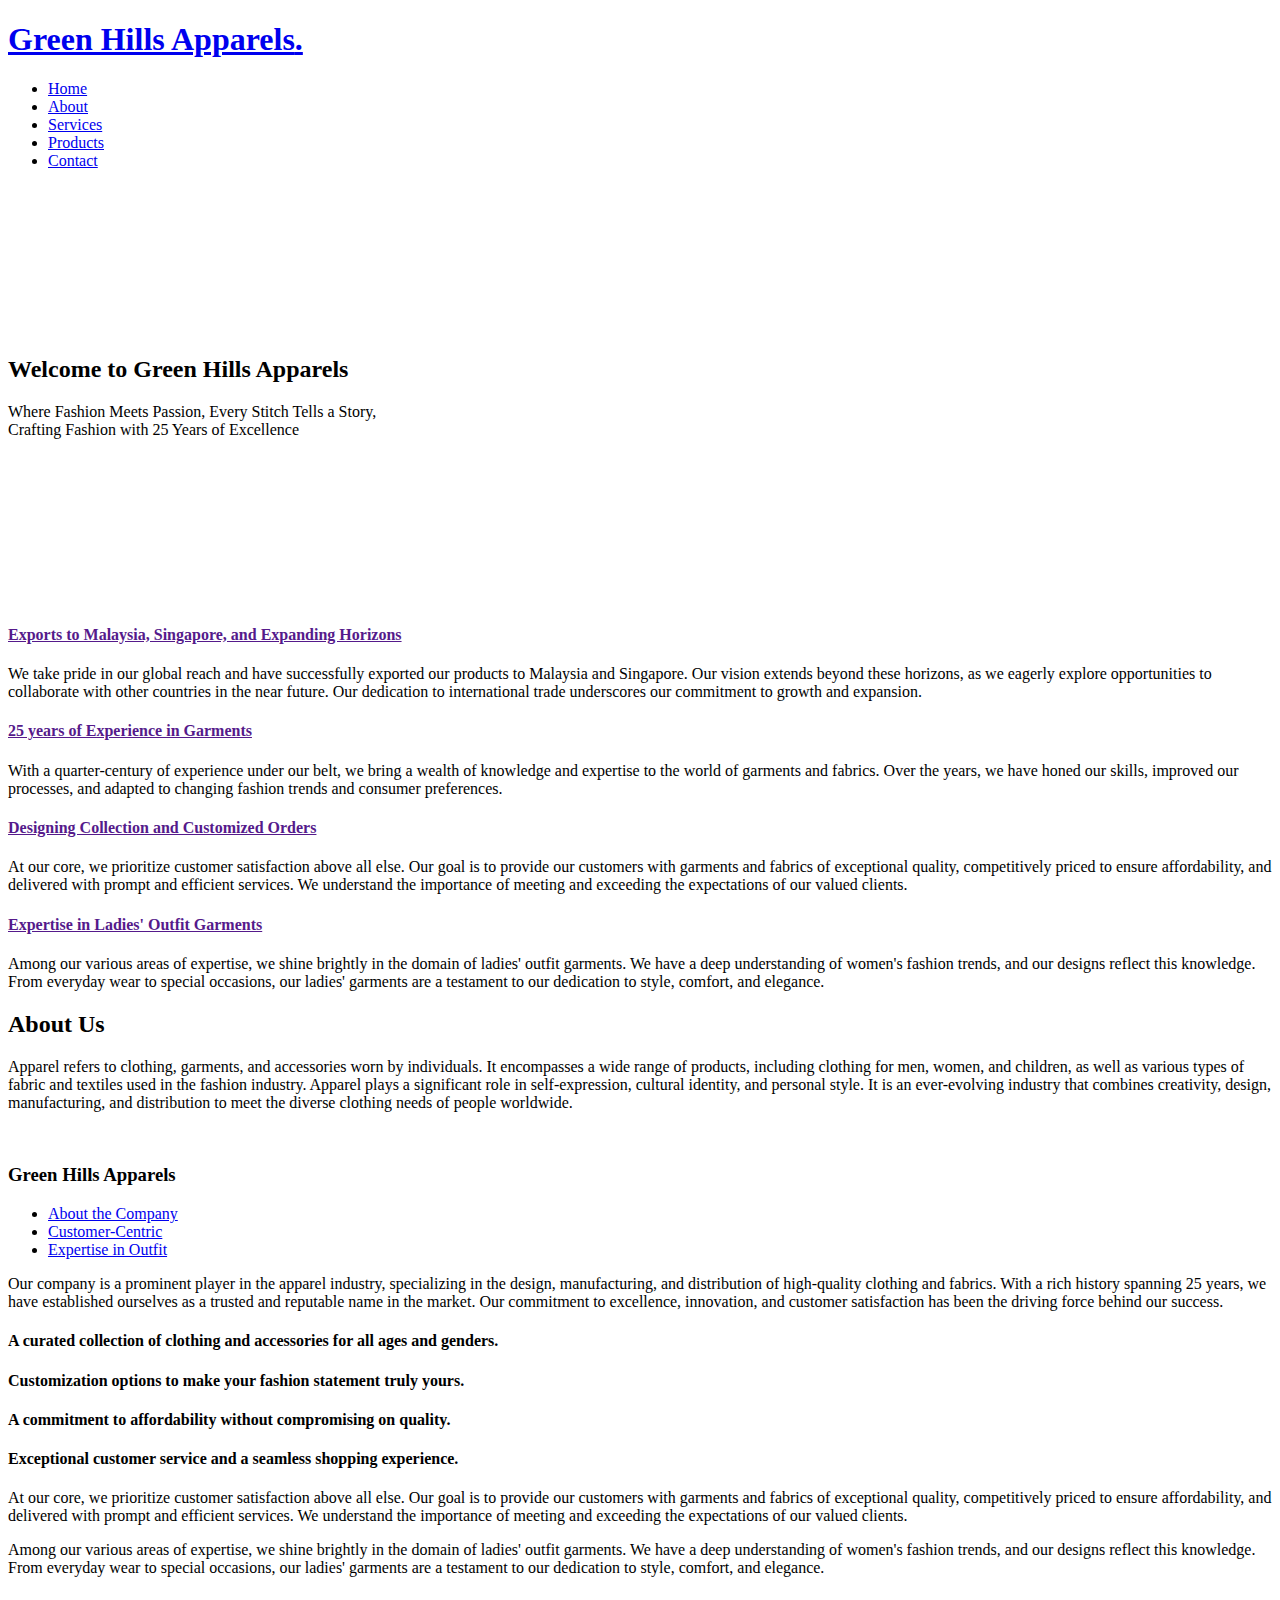
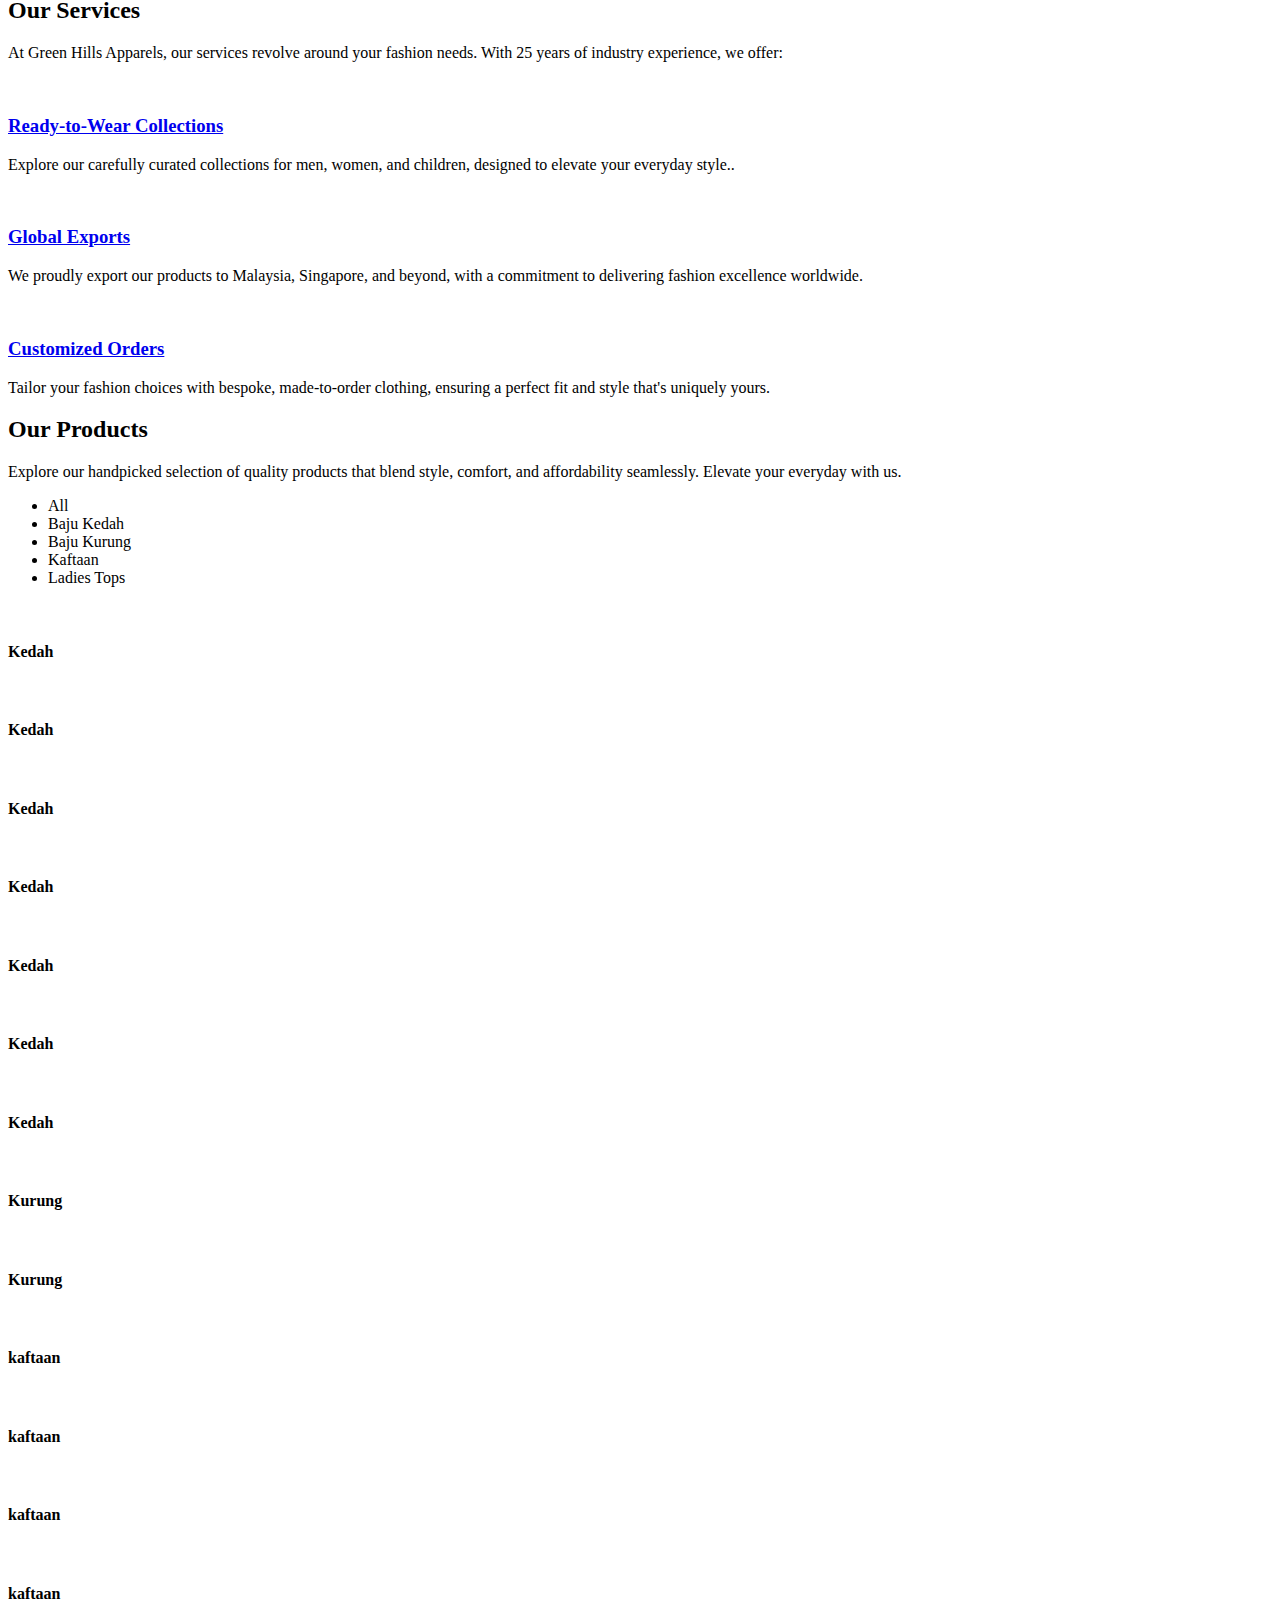
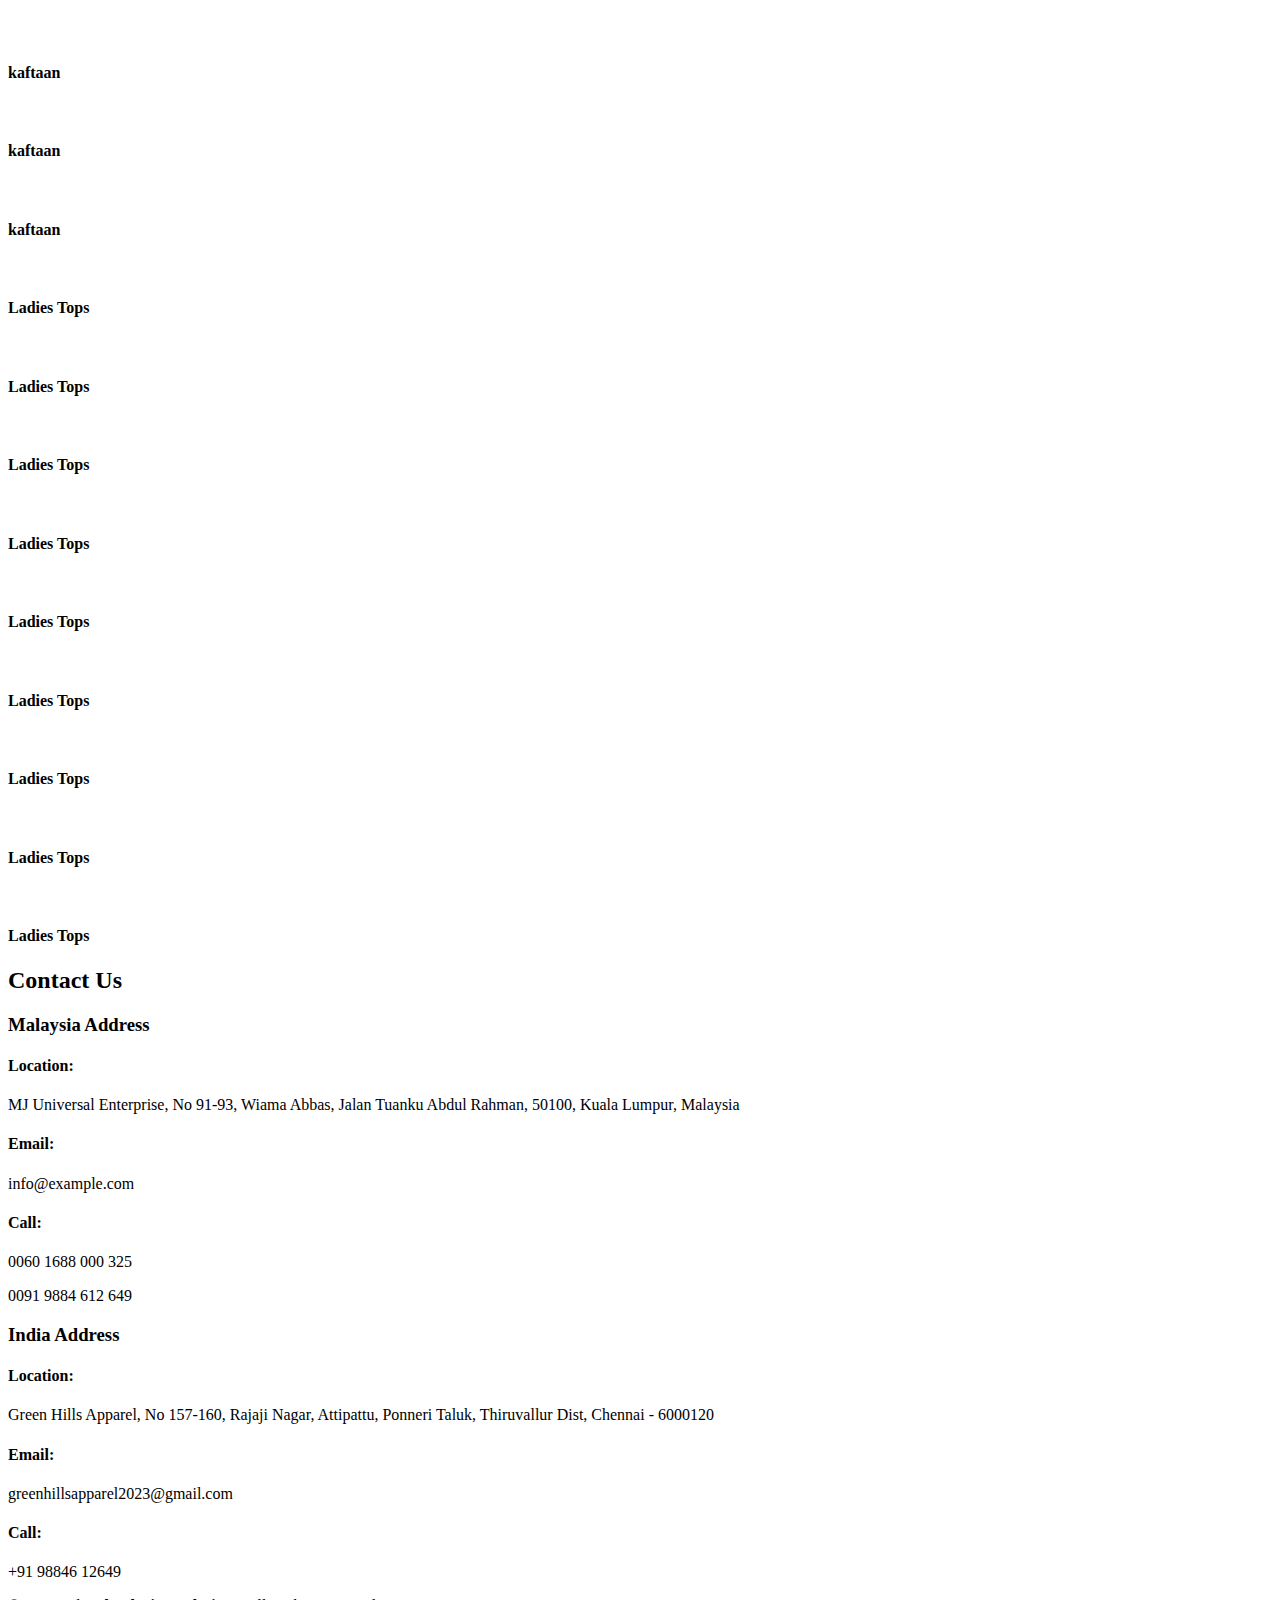
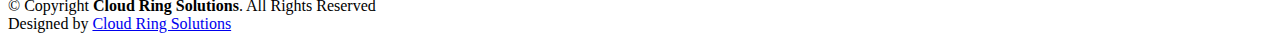
==== index.html @ 40d9088c "Add files via upload" ====
<!DOCTYPE html>
<html lang="en">

<head>
  <meta charset="utf-8">
  <meta content="width=device-width, initial-scale=1.0" name="viewport">

  <title>Green Hills Apparels - Home 4</title>
  <meta content="" name="description">
  <meta content="" name="keywords">

  <!-- Favicons -->
  <link href="assets/img/favicon.png" rel="icon">
  <link href="assets/img/apple-touch-icon.png" rel="apple-touch-icon">

  <!-- Google Fonts -->
  <link rel="preconnect" href="https://fonts.googleapis.com">
  <link rel="preconnect" href="https://fonts.gstatic.com" crossorigin>
  <link href="https://fonts.googleapis.com/css2?family=Open+Sans:ital,wght@0,300;0,400;0,500;0,600;0,700;1,300;1,400;1,500;1,600;1,700&family=Poppins:ital,wght@0,300;0,400;0,500;0,600;0,700;1,300;1,400;1,500;1,600;1,700&family=Source+Sans+Pro:ital,wght@0,300;0,400;0,600;0,700;1,300;1,400;1,600;1,700&display=swap" rel="stylesheet">

  <!-- Vendor CSS Files -->
  <link href="assets/vendor/bootstrap/css/bootstrap.min.css" rel="stylesheet">
  <link href="assets/vendor/bootstrap-icons/bootstrap-icons.css" rel="stylesheet">
  <link href="assets/vendor/aos/aos.css" rel="stylesheet">
  <link href="assets/vendor/glightbox/css/glightbox.min.css" rel="stylesheet">
  <link href="assets/vendor/swiper/swiper-bundle.min.css" rel="stylesheet">

  <!-- Variables CSS Files. Uncomment your preferred color scheme -->
  <link href="assets/css/variables.css" rel="stylesheet">
  <!-- <link href="assets/css/variables-blue.css" rel="stylesheet"> -->
  <!-- <link href="assets/css/variables-green.css" rel="stylesheet"> -->
  <!-- <link href="assets/css/variables-orange.css" rel="stylesheet"> -->
  <!-- <link href="assets/css/variables-purple.css" rel="stylesheet"> -->
  <!-- <link href="assets/css/variables-red.css" rel="stylesheet"> -->
  <!-- <link href="assets/css/variables-pink.css" rel="stylesheet"> -->

  <!-- Template Main CSS File -->
  <link href="assets/css/main.css" rel="stylesheet">

  <!-- =======================================================
  * Template Name: HeroBiz
  * Updated: Sep 18 2023 with Bootstrap v5.3.2
  * Template URL: https://bootstrapmade.com/herobiz-bootstrap-business-template/
  * Author: BootstrapMade.com
  * License: https://bootstrapmade.com/license/
  ======================================================== -->
</head>

<body>

  <!-- ======= Header ======= -->
  <header id="header" class="header fixed-top" data-scrollto-offset="0">
    <div class="container-fluid d-flex align-items-center justify-content-between">

      <a href="index.html" class="logo d-flex align-items-center scrollto me-auto me-lg-0">
        <!-- Uncomment the line below if you also wish to use an image logo -->
        <!-- <img src="assets/img/logo.png" alt=""> -->
        <h1>Green Hills Apparels<span>.</span></h1>
      </a>

      <nav id="navbar" class="navbar">
        <ul>
			
          <li><a class="nav-link scrollto" href="index.html">Home</a></li>
		  <li><a class="nav-link scrollto" href="index.html#about">About</a></li>
          <li><a class="nav-link scrollto" href="index.html#services">Services</a></li>
          <li><a class="nav-link scrollto" href="index.html#portfolio">Products</a></li>
          <li><a class="nav-link scrollto" href="index.html#contact">Contact</a></li>
        </ul>
        <i class="bi bi-list mobile-nav-toggle d-none"></i>
      </nav><!-- .navbar -->

     
    </div>
  </header><!-- End Header -->

  <section id="hero-static" class="hero-static d-flex align-items-center" >
    <div class="container d-flex flex-column justify-content-center align-items-center text-center" data-aos="zoom-out" style="padding-top:150px">
      <h2>Welcome to <span>Green Hills Apparels</span></h2>
      <p>Where Fashion Meets Passion, Every Stitch Tells a Story, <br>Crafting Fashion with 25 Years of Excellence</p>
    	 <div class="container position-relative" style="padding-top:150px">
        <div class="row gy-4 featured-services" data-aos="fade-up">

          <div class="col-xl-3 col-md-6 d-flex animated" data-aos="zoom-out">
            <div class="service-item position-relative">
              <div class="icon"><i class="bi bi-arrow-right-square icon"></i></div>
              <h4><a href="" class="stretched-link">Exports to Malaysia, Singapore, and Expanding Horizons</a></h4>
              <p>
			  We take pride in our global reach and have successfully exported our products to Malaysia and Singapore. Our vision extends beyond these horizons, as we eagerly explore opportunities to collaborate with other countries in the near future. Our dedication to international trade underscores our commitment to growth and expansion.
			  </p>
            </div>
          </div><!-- End Service Item -->

          <div class="col-xl-3 col-md-6 d-flex animated" data-aos="zoom-out" data-aos-delay="200">
            <div class="service-item position-relative">
              <div class="icon"><i class="bi bi-bounding-box-circles icon"></i></div>
              <h4><a href="" class="stretched-link">25 years of Experience in Garments</a></h4>
              <p>
			  With a quarter-century of experience under our belt, we bring a wealth of knowledge and expertise to the world of garments and fabrics. Over the years, we have honed our skills, improved our processes, and adapted to changing fashion trends and consumer preferences.
			  </p>
            </div>
          </div><!-- End Service Item -->

          <div class="col-xl-3 col-md-6 d-flex animated" data-aos="zoom-out" data-aos-delay="400">
            <div class="service-item position-relative">
              <div class="icon"><i class="bi bi-calendar4-week icon"></i></div>
              <h4><a href="" class="stretched-link">Designing Collection and Customized Orders</a></h4>
              <p>
			  At our core, we prioritize customer satisfaction above all else. Our goal is to provide our customers with garments and fabrics of exceptional quality, competitively priced to ensure affordability, and delivered with prompt and efficient services. We understand the importance of meeting and exceeding the expectations of our valued clients.
			  </p>
            </div>
          </div><!-- End Service Item -->

          <div class="col-xl-3 col-md-6 d-flex animated" data-aos="zoom-out" data-aos-delay="600">
            <div class="service-item position-relative">
              <div class="icon"><i class="bi bi-broadcast icon"></i></div>
              <h4><a href="" class="stretched-link">Expertise in Ladies' Outfit Garments</a></h4>
              <p>
			  Among our various areas of expertise, we shine brightly in the domain of ladies' outfit garments. We have a deep understanding of women's fashion trends, and our designs reflect this knowledge. From everyday wear to special occasions, our ladies' garments are a testament to our dedication to style, comfort, and elegance.
			  </p>
            </div>
          </div><!-- End Service Item -->

        </div>
		</div>
		
  </section>

  <main id="main">

    <!-- ======= Featured Services Section ======= 
    <section id="featured-services" class="featured-services">
      <div class="container">

        <div class="row gy-4" data-aos="fade-up">

          <div class="col-xl-3 col-md-6 d-flex animated" data-aos="zoom-out">
            <div class="service-item position-relative">
              <div class="icon"><i class="bi bi-arrow-right-square icon"></i></div>
              <h4><a href="" class="stretched-link">Exports to Malaysia, Singapore, and Expanding Horizons</a></h4>
              <p>
			  We take pride in our global reach and have successfully exported our products to Malaysia and Singapore. Our vision extends beyond these horizons, as we eagerly explore opportunities to collaborate with other countries in the near future. Our dedication to international trade underscores our commitment to growth and expansion.
			  </p>
            </div>
          </div><!-- End Service Item 

          <div class="col-xl-3 col-md-6 d-flex" data-aos="zoom-out" data-aos-delay="200">
            <div class="service-item position-relative">
              <div class="icon"><i class="bi bi-bounding-box-circles icon"></i></div>
              <h4><a href="" class="stretched-link">25 years of Experience in Garments</a></h4>
              <p>
			  With a quarter-century of experience under our belt, we bring a wealth of knowledge and expertise to the world of garments and fabrics. Over the years, we have honed our skills, improved our processes, and adapted to changing fashion trends and consumer preferences.
			  </p>
            </div>
          </div><!-- End Service Item 

          <div class="col-xl-3 col-md-6 d-flex" data-aos="zoom-out" data-aos-delay="400">
            <div class="service-item position-relative">
              <div class="icon"><i class="bi bi-calendar4-week icon"></i></div>
              <h4><a href="" class="stretched-link">Designing Collection and Customized Orders</a></h4>
              <p>
			  At our core, we prioritize customer satisfaction above all else. Our goal is to provide our customers with garments and fabrics of exceptional quality, competitively priced to ensure affordability, and delivered with prompt and efficient services. We understand the importance of meeting and exceeding the expectations of our valued clients.
			  </p>
            </div>
          </div><!-- End Service Item

          <div class="col-xl-3 col-md-6 d-flex" data-aos="zoom-out" data-aos-delay="600">
            <div class="service-item position-relative">
              <div class="icon"><i class="bi bi-broadcast icon"></i></div>
              <h4><a href="" class="stretched-link">Expertise in Ladies' Outfit Garments</a></h4>
              <p>
			  Among our various areas of expertise, we shine brightly in the domain of ladies' outfit garments. We have a deep understanding of women's fashion trends, and our designs reflect this knowledge. From everyday wear to special occasions, our ladies' garments are a testament to our dedication to style, comfort, and elegance.
			  </p>
            </div>
          </div><!-- End Service Item -

        </div>

      </div>
    </section><!-- End Featured Services Section -->

    <!-- ======= About Section ======= -->
    <section id="about" class="about">
      <div class="container" data-aos="fade-up">

        <div class="section-header">
          <h2>About Us</h2>
          <p>
		  Apparel refers to clothing, garments, and accessories worn by individuals. It encompasses a wide range of products, including clothing for men, women, and children, as well as various types of fabric and textiles used in the fashion industry. Apparel plays a significant role in self-expression, cultural identity, and personal style. It is an ever-evolving industry that combines creativity, design, manufacturing, and distribution to meet the diverse clothing needs of people worldwide.
		  </p>
        </div>

        <div class="row g-4 g-lg-5" data-aos="fade-up" data-aos-delay="200">

          <div class="col-lg-5">
            <div class="">
              <img src="assets/img/about2.png" class="img-fluid" alt="">
            </div>
          </div>

          <div class="col-lg-7">
            <h3 class="pt-0 pt-lg-5">
			 Green Hills Apparels 
			</h3>

            <!-- Tabs -->
            <ul class="nav nav-pills mb-3">
              <li><a class="nav-link active" data-bs-toggle="pill" href="#tab1">About the Company</a></li>
              <li><a class="nav-link" data-bs-toggle="pill" href="#tab2">Customer-Centric</a></li>
              <li><a class="nav-link" data-bs-toggle="pill" href="#tab3">Expertise in Outfit</a></li>
            </ul><!-- End Tabs -->

            <!-- Tab Content -->
            <div class="tab-content">

              <div class="tab-pane fade show active" id="tab1">

                <p class="fst-italic">
				Our company is a prominent player in the apparel industry, specializing in the design, manufacturing, and distribution of high-quality clothing and fabrics. With a rich history spanning 25 years, we have established ourselves as a trusted and reputable name in the market. Our commitment to excellence, innovation, and customer satisfaction has been the driving force behind our success.</p>

              <div class="d-flex align-items-center mt-4">
                  <i class="bi bi-check2"></i>
                  <h4>A curated collection of clothing and accessories for all ages and genders.</h4>
                </div>
              
                <div class="d-flex align-items-center mt-4">
                  <i class="bi bi-check2"></i>
                  <h4>Customization options to make your fashion statement truly yours.</h4>
                </div>
              
                <div class="d-flex align-items-center mt-4">
                  <i class="bi bi-check2"></i>
                  <h4>A commitment to affordability without compromising on quality.</h4>
                </div>
              
                <div class="d-flex align-items-center mt-4">
                  <i class="bi bi-check2"></i>
                  <h4>Exceptional customer service and a seamless shopping experience.</h4>
                </div>
              </div><!-- End Tab 1 Content -->

              <div class="tab-pane fade show" id="tab2">

                <p class="fst-italic">
				At our core, we prioritize customer satisfaction above all else. Our goal is to provide our customers with garments and fabrics of exceptional quality, competitively priced to ensure affordability, and delivered with prompt and efficient services. We understand the importance of meeting and exceeding the expectations of our valued clients.
				</p>

             <!--   <div class="d-flex align-items-center mt-4">
                  <i class="bi bi-check2"></i>
                  <h4>Repudiandae rerum velit modi et officia quasi facilis</h4>
                </div>
                <p>Laborum omnis voluptates voluptas qui sit aliquam blanditiis. Sapiente minima commodi dolorum non eveniet magni quaerat nemo et.</p>

                <div class="d-flex align-items-center mt-4">
                  <i class="bi bi-check2"></i>
                  <h4>Incidunt non veritatis illum ea ut nisi</h4>
                </div>
                <p>Non quod totam minus repellendus autem sint velit. Rerum debitis facere soluta tenetur. Iure molestiae assumenda sunt qui inventore eligendi voluptates nisi at. Dolorem quo tempora. Quia et perferendis.</p>

                <div class="d-flex align-items-center mt-4">
                  <i class="bi bi-check2"></i>
                  <h4>Omnis ab quia nemo dignissimos rem eum quos..</h4>
                </div>
                <p>Eius alias aut cupiditate. Dolor voluptates animi ut blanditiis quos nam. Magnam officia aut ut alias quo explicabo ullam esse. Sunt magnam et dolorem eaque magnam odit enim quaerat. Vero error error voluptatem eum.</p>
-->
              </div><!-- End Tab 2 Content -->

              <div class="tab-pane fade show" id="tab3">

                <p class="fst-italic">
				Among our various areas of expertise, we shine brightly in the domain of ladies' outfit garments. We have a deep understanding of women's fashion trends, and our designs reflect this knowledge. From everyday wear to special occasions, our ladies' garments are a testament to our dedication to style, comfort, and elegance.</p>
<!--
                <div class="d-flex align-items-center mt-4">
                  <i class="bi bi-check2"></i>
                  <h4>Repudiandae rerum velit modi et officia quasi facilis</h4>
                </div>
                <p>Laborum omnis voluptates voluptas qui sit aliquam blanditiis. Sapiente minima commodi dolorum non eveniet magni quaerat nemo et.</p>

                <div class="d-flex align-items-center mt-4">
                  <i class="bi bi-check2"></i>
                  <h4>Incidunt non veritatis illum ea ut nisi</h4>
                </div>
                <p>Non quod totam minus repellendus autem sint velit. Rerum debitis facere soluta tenetur. Iure molestiae assumenda sunt qui inventore eligendi voluptates nisi at. Dolorem quo tempora. Quia et perferendis.</p>

                <div class="d-flex align-items-center mt-4">
                  <i class="bi bi-check2"></i>
                  <h4>Omnis ab quia nemo dignissimos rem eum quos..</h4>
                </div>
                <p>Eius alias aut cupiditate. Dolor voluptates animi ut blanditiis quos nam. Magnam officia aut ut alias quo explicabo ullam esse. Sunt magnam et dolorem eaque magnam odit enim quaerat. Vero error error voluptatem eum.</p>
-->
              </div><!-- End Tab 3 Content -->

            </div>

          </div>

        </div>

      </div>
    </section><!-- End About Section -->

    <!-- ======= Clients Section ======= 
    <section id="clients" class="clients">
      <div class="container" data-aos="zoom-out">

        <div class="clients-slider swiper">
          <div class="swiper-wrapper align-items-center">
            <div class="swiper-slide"><img src="assets/img/clients/client-1.png" class="img-fluid" alt=""></div>
            <div class="swiper-slide"><img src="assets/img/clients/client-2.png" class="img-fluid" alt=""></div>
            <div class="swiper-slide"><img src="assets/img/clients/client-3.png" class="img-fluid" alt=""></div>
            <div class="swiper-slide"><img src="assets/img/clients/client-4.png" class="img-fluid" alt=""></div>
            <div class="swiper-slide"><img src="assets/img/clients/client-5.png" class="img-fluid" alt=""></div>
            <div class="swiper-slide"><img src="assets/img/clients/client-6.png" class="img-fluid" alt=""></div>
            <div class="swiper-slide"><img src="assets/img/clients/client-7.png" class="img-fluid" alt=""></div>
            <div class="swiper-slide"><img src="assets/img/clients/client-8.png" class="img-fluid" alt=""></div>
          </div>
        </div>

      </div>
    </section>End Clients Section -->

    <!-- ======= Call To Action Section ======= 
    <section id="cta" class="cta">
      <div class="container" data-aos="zoom-out">

        <div class="row g-5">

          <div class="col-lg-8 col-md-6 content d-flex flex-column justify-content-center order-last order-md-first">
            <h3>Alias sunt quas <em>Cupiditate</em> oluptas hic minima</h3>
            <p> Duis aute irure dolor in reprehenderit in voluptate velit esse cillum dolore eu fugiat nulla pariatur. Excepteur sint occaecat cupidatat non proident, sunt in culpa qui officia deserunt mollit anim id est laborum.</p>
            <a class="cta-btn align-self-start" href="#">Call To Action</a>
          </div>

          <div class="col-lg-4 col-md-6 order-first order-md-last d-flex align-items-center">
            <div class="img">
              <img src="assets/img/cta.jpg" alt="" class="img-fluid">
            </div>
          </div>

        </div>

      </div>
    </section> End Call To Action Section -->

    <!-- ======= On Focus Section =======
    <section id="onfocus" class="onfocus">
      <div class="container-fluid p-0" data-aos="fade-up">

        <div class="row g-0">
          <div class="col-lg-6 video-play position-relative">
            <a href="https://www.youtube.com/watch?v=LXb3EKWsInQ" class="glightbox play-btn"></a>
          </div>
          <div class="col-lg-6">
            <div class="content d-flex flex-column justify-content-center h-100">
              <h3>Voluptatem dignissimos provident quasi corporis</h3>
              <p class="fst-italic">
                Lorem ipsum dolor sit amet, consectetur adipiscing elit, sed do eiusmod tempor incididunt ut labore et dolore
                magna aliqua.
              </p>
              <ul>
                <li><i class="bi bi-check-circle"></i> Ullamco laboris nisi ut aliquip ex ea commodo consequat.</li>
                <li><i class="bi bi-check-circle"></i> Duis aute irure dolor in reprehenderit in voluptate velit.</li>
                <li><i class="bi bi-check-circle"></i> Ullamco laboris nisi ut aliquip ex ea commodo consequat. Duis aute irure dolor in reprehenderit in voluptate trideta storacalaperda mastiro dolore eu fugiat nulla pariatur.</li>
              </ul>
              <a href="#" class="read-more align-self-start"><span>Read More</span><i class="bi bi-arrow-right"></i></a>
            </div>
          </div>
        </div>

      </div>
    </section>End On Focus Section -->

    <!-- ======= Features Section =======
    <section id="features" class="features">
      <div class="container" data-aos="fade-up">

        <ul class="nav nav-tabs row gy-4 d-flex">

          <li class="nav-item col-6 col-md-4 col-lg-2">
            <a class="nav-link active show" data-bs-toggle="tab" data-bs-target="#tab-1">
              <i class="bi bi-binoculars color-cyan"></i>
              <h4>Modinest</h4>
            </a>
          </li><!-- End Tab 1 Nav

          <li class="nav-item col-6 col-md-4 col-lg-2">
            <a class="nav-link" data-bs-toggle="tab" data-bs-target="#tab-2">
              <i class="bi bi-box-seam color-indigo"></i>
              <h4>Undaesenti</h4>
            </a>
          </li><!-- End Tab 2 Nav 

          <li class="nav-item col-6 col-md-4 col-lg-2">
            <a class="nav-link" data-bs-toggle="tab" data-bs-target="#tab-3">
              <i class="bi bi-brightness-high color-teal"></i>
              <h4>Pariatur</h4>
            </a>
          </li><!-- End Tab 3 Nav 

          <li class="nav-item col-6 col-md-4 col-lg-2">
            <a class="nav-link" data-bs-toggle="tab" data-bs-target="#tab-4">
              <i class="bi bi-command color-red"></i>
              <h4>Nostrum</h4>
            </a>
          </li><!-- End Tab 4 Nav

          <li class="nav-item col-6 col-md-4 col-lg-2">
            <a class="nav-link" data-bs-toggle="tab" data-bs-target="#tab-5">
              <i class="bi bi-easel color-blue"></i>
              <h4>Adipiscing</h4>
            </a>
          </li><!-- End Tab 5 Nav

          <li class="nav-item col-6 col-md-4 col-lg-2">
            <a class="nav-link" data-bs-toggle="tab" data-bs-target="#tab-6">
              <i class="bi bi-map color-orange"></i>
              <h4>Reprehit</h4>
            </a>
          </li><!-- End Tab 6 Nav 

        </ul>

        <div class="tab-content">

          <div class="tab-pane active show" id="tab-1">
            <div class="row gy-4">
              <div class="col-lg-8 order-2 order-lg-1" data-aos="fade-up" data-aos-delay="100">
                <h3>Modinest</h3>
                <p class="fst-italic">
                  Lorem ipsum dolor sit amet, consectetur adipiscing elit, sed do eiusmod tempor incididunt ut labore et dolore
                  magna aliqua.
                </p>
                <ul>
                  <li><i class="bi bi-check-circle-fill"></i> Ullamco laboris nisi ut aliquip ex ea commodo consequat.</li>
                  <li><i class="bi bi-check-circle-fill"></i> Duis aute irure dolor in reprehenderit in voluptate velit.</li>
                  <li><i class="bi bi-check-circle-fill"></i> Ullamco laboris nisi ut aliquip ex ea commodo consequat. Duis aute irure dolor in reprehenderit in voluptate trideta storacalaperda mastiro dolore eu fugiat nulla pariatur.</li>
                </ul>
                <p>
                  Ullamco laboris nisi ut aliquip ex ea commodo consequat. Duis aute irure dolor in reprehenderit in voluptate
                  velit esse cillum dolore eu fugiat nulla pariatur. Excepteur sint occaecat cupidatat non proident, sunt in
                  culpa qui officia deserunt mollit anim id est laborum
                </p>
              </div>
              <div class="col-lg-4 order-1 order-lg-2 text-center" data-aos="fade-up" data-aos-delay="200">
                <img src="assets/img/features-1.svg" alt="" class="img-fluid">
              </div>
            </div>
          </div><!-- End Tab Content 1

          <div class="tab-pane" id="tab-2">
            <div class="row gy-4">
              <div class="col-lg-8 order-2 order-lg-1">
                <h3>Undaesenti</h3>
                <p>
                  Ullamco laboris nisi ut aliquip ex ea commodo consequat. Duis aute irure dolor in reprehenderit in voluptate
                  velit esse cillum dolore eu fugiat nulla pariatur. Excepteur sint occaecat cupidatat non proident, sunt in
                  culpa qui officia deserunt mollit anim id est laborum
                </p>
                <p class="fst-italic">
                  Lorem ipsum dolor sit amet, consectetur adipiscing elit, sed do eiusmod tempor incididunt ut labore et dolore
                  magna aliqua.
                </p>
                <ul>
                  <li><i class="bi bi-check-circle-fill"></i> Ullamco laboris nisi ut aliquip ex ea commodo consequat.</li>
                  <li><i class="bi bi-check-circle-fill"></i> Duis aute irure dolor in reprehenderit in voluptate velit.</li>
                  <li><i class="bi bi-check-circle-fill"></i> Provident mollitia neque rerum asperiores dolores quos qui a. Ipsum neque dolor voluptate nisi sed.</li>
                  <li><i class="bi bi-check-circle-fill"></i> Ullamco laboris nisi ut aliquip ex ea commodo consequat. Duis aute irure dolor in reprehenderit in voluptate trideta storacalaperda mastiro dolore eu fugiat nulla pariatur.</li>
                </ul>
              </div>
              <div class="col-lg-4 order-1 order-lg-2 text-center">
                <img src="assets/img/features-2.svg" alt="" class="img-fluid">
              </div>
            </div>
          </div><!-- End Tab Content 2 

          <div class="tab-pane" id="tab-3">
            <div class="row gy-4">
              <div class="col-lg-8 order-2 order-lg-1">
                <h3>Pariatur</h3>
                <p>
                  Ullamco laboris nisi ut aliquip ex ea commodo consequat. Duis aute irure dolor in reprehenderit in voluptate
                  velit esse cillum dolore eu fugiat nulla pariatur. Excepteur sint occaecat cupidatat non proident, sunt in
                  culpa qui officia deserunt mollit anim id est laborum
                </p>
                <ul>
                  <li><i class="bi bi-check-circle-fill"></i> Ullamco laboris nisi ut aliquip ex ea commodo consequat.</li>
                  <li><i class="bi bi-check-circle-fill"></i> Duis aute irure dolor in reprehenderit in voluptate velit.</li>
                  <li><i class="bi bi-check-circle-fill"></i> Provident mollitia neque rerum asperiores dolores quos qui a. Ipsum neque dolor voluptate nisi sed.</li>
                </ul>
                <p class="fst-italic">
                  Lorem ipsum dolor sit amet, consectetur adipiscing elit, sed do eiusmod tempor incididunt ut labore et dolore
                  magna aliqua.
                </p>
              </div>
              <div class="col-lg-4 order-1 order-lg-2 text-center">
                <img src="assets/img/features-3.svg" alt="" class="img-fluid">
              </div>
            </div>
          </div><!-- End Tab Content 3 

          <div class="tab-pane" id="tab-4">
            <div class="row gy-4">
              <div class="col-lg-8 order-2 order-lg-1">
                <h3>Nostrum</h3>
                <p>
                  Ullamco laboris nisi ut aliquip ex ea commodo consequat. Duis aute irure dolor in reprehenderit in voluptate
                  velit esse cillum dolore eu fugiat nulla pariatur. Excepteur sint occaecat cupidatat non proident, sunt in
                  culpa qui officia deserunt mollit anim id est laborum
                </p>
                <p class="fst-italic">
                  Lorem ipsum dolor sit amet, consectetur adipiscing elit, sed do eiusmod tempor incididunt ut labore et dolore
                  magna aliqua.
                </p>
                <ul>
                  <li><i class="bi bi-check-circle-fill"></i> Ullamco laboris nisi ut aliquip ex ea commodo consequat.</li>
                  <li><i class="bi bi-check-circle-fill"></i> Duis aute irure dolor in reprehenderit in voluptate velit.</li>
                  <li><i class="bi bi-check-circle-fill"></i> Ullamco laboris nisi ut aliquip ex ea commodo consequat. Duis aute irure dolor in reprehenderit in voluptate trideta storacalaperda mastiro dolore eu fugiat nulla pariatur.</li>
                </ul>
              </div>
              <div class="col-lg-4 order-1 order-lg-2 text-center">
                <img src="assets/img/features-4.svg" alt="" class="img-fluid">
              </div>
            </div>
          </div><!-- End Tab Content 4 

          <div class="tab-pane" id="tab-5">
            <div class="row gy-4">
              <div class="col-lg-8 order-2 order-lg-1">
                <h3>Adipiscing</h3>
                <p>
                  Ullamco laboris nisi ut aliquip ex ea commodo consequat. Duis aute irure dolor in reprehenderit in voluptate
                  velit esse cillum dolore eu fugiat nulla pariatur. Excepteur sint occaecat cupidatat non proident, sunt in
                  culpa qui officia deserunt mollit anim id est laborum
                </p>
                <p class="fst-italic">
                  Lorem ipsum dolor sit amet, consectetur adipiscing elit, sed do eiusmod tempor incididunt ut labore et dolore
                  magna aliqua.
                </p>
                <ul>
                  <li><i class="bi bi-check-circle-fill"></i> Ullamco laboris nisi ut aliquip ex ea commodo consequat.</li>
                  <li><i class="bi bi-check-circle-fill"></i> Duis aute irure dolor in reprehenderit in voluptate velit.</li>
                  <li><i class="bi bi-check-circle-fill"></i> Ullamco laboris nisi ut aliquip ex ea commodo consequat. Duis aute irure dolor in reprehenderit in voluptate trideta storacalaperda mastiro dolore eu fugiat nulla pariatur.</li>
                </ul>
              </div>
              <div class="col-lg-4 order-1 order-lg-2 text-center">
                <img src="assets/img/features-5.svg" alt="" class="img-fluid">
              </div>
            </div>
          </div><!-- End Tab Content 5

          <div class="tab-pane" id="tab-6">
            <div class="row gy-4">
              <div class="col-lg-8 order-2 order-lg-1">
                <h3>Reprehit</h3>
                <p>
                  Ullamco laboris nisi ut aliquip ex ea commodo consequat. Duis aute irure dolor in reprehenderit in voluptate
                  velit esse cillum dolore eu fugiat nulla pariatur. Excepteur sint occaecat cupidatat non proident, sunt in
                  culpa qui officia deserunt mollit anim id est laborum
                </p>
                <p class="fst-italic">
                  Lorem ipsum dolor sit amet, consectetur adipiscing elit, sed do eiusmod tempor incididunt ut labore et dolore
                  magna aliqua.
                </p>
                <ul>
                  <li><i class="bi bi-check-circle-fill"></i> Ullamco laboris nisi ut aliquip ex ea commodo consequat.</li>
                  <li><i class="bi bi-check-circle-fill"></i> Duis aute irure dolor in reprehenderit in voluptate velit.</li>
                  <li><i class="bi bi-check-circle-fill"></i> Ullamco laboris nisi ut aliquip ex ea commodo consequat. Duis aute irure dolor in reprehenderit in voluptate trideta storacalaperda mastiro dolore eu fugiat nulla pariatur.</li>
                </ul>
              </div>
              <div class="col-lg-4 order-1 order-lg-2 text-center">
                <img src="assets/img/features-6.svg" alt="" class="img-fluid">
              </div>
            </div>
          </div><!-- End Tab Content 6 

        </div>

      </div>
    </section><!-- End Features Section -->

    <!-- ======= Services Section ======= -->
    <section id="services" class="services">
      <div class="container" data-aos="fade-up">

        <div class="section-header">
          <h2>Our Services</h2>
          <p>
		  At Green Hills Apparels, our services revolve around your fashion needs. With 25 years of industry experience, we offer:
		  </p>
        </div>

        <div class="row gy-5">

          <div class="col-xl-4 col-md-6" data-aos="zoom-in" data-aos-delay="200">
            <div class="service-item">
              <div class="img">
                <img src="assets/img/company1.jpg" class="img-fluid" alt="">
              </div>
              <div class="details position-relative">
                <div class="icon">
                  <i class="bi bi-activity"></i>
                </div>
                <a href="#" class="stretched-link">
                  <h3>Ready-to-Wear Collections</h3>
                </a>
                <p>Explore our carefully curated collections for men, women, and children, designed to elevate your everyday style..</p>
              </div>
            </div>
          </div><!-- End Service Item -->

          <div class="col-xl-4 col-md-6" data-aos="zoom-in" data-aos-delay="300">
            <div class="service-item">
              <div class="img">
                <img src="assets/img/company2.jpg" class="img-fluid" alt="">
              </div>
              <div class="details position-relative">
                <div class="icon">
                  <i class="bi bi-broadcast"></i>
                </div>
                <a href="#" class="stretched-link">
                  <h3>Global Exports</h3>
                </a>
                <p>We proudly export our products to Malaysia, Singapore, and beyond, with a commitment to delivering fashion excellence worldwide.</p>
              </div>
            </div>
          </div><!-- End Service Item -->

          <div class="col-xl-4 col-md-6" data-aos="zoom-in" data-aos-delay="400">
            <div class="service-item">
              <div class="img">
                <img src="assets/img/company3.jpg" class="img-fluid" alt="">
              </div>
              <div class="details position-relative">
                <div class="icon">
                  <i class="bi bi-easel"></i>
                </div>
                <a href="#" class="stretched-link">
                  <h3>Customized Orders</h3>
                </a>
                <p>Tailor your fashion choices with bespoke, made-to-order clothing, ensuring a perfect fit and style that's uniquely yours.</p>
              </div>
            </div>
          </div><!-- End Service Item -->
<!--
          <div class="col-xl-4 col-md-6" data-aos="zoom-in" data-aos-delay="500">
            <div class="service-item">
              <div class="img">
                <img src="assets/img/services-4.jpg" class="img-fluid" alt="">
              </div>
              <div class="details position-relative">
                <div class="icon">
                  <i class="bi bi-bounding-box-circles"></i>
                </div>
                <a href="#" class="stretched-link">
                  <h3>Asperiores Commodit</h3>
                </a>
                <p>Non et temporibus minus omnis sed dolor esse consequatur. Cupiditate sed error ea fuga sit provident adipisci neque.</p>
                <a href="#" class="stretched-link"></a>
              </div>
            </div>
          </div><!-- End Service Item 

          <div class="col-xl-4 col-md-6" data-aos="zoom-in" data-aos-delay="600">
            <div class="service-item">
              <div class="img">
                <img src="assets/img/services-5.jpg" class="img-fluid" alt="">
              </div>
              <div class="details position-relative">
                <div class="icon">
                  <i class="bi bi-calendar4-week"></i>
                </div>
                <a href="#" class="stretched-link">
                  <h3>Velit Doloremque</h3>
                </a>
                <p>Cumque et suscipit saepe. Est maiores autem enim facilis ut aut ipsam corporis aut. Sed animi at autem alias eius labore.</p>
                <a href="#" class="stretched-link"></a>
              </div>
            </div>
          </div><!-- End Service Item 
          <div class="col-xl-4 col-md-6" data-aos="zoom-in" data-aos-delay="700">
            <div class="service-item">
              <div class="img">
                <img src="assets/img/services-6.jpg" class="img-fluid" alt="">
              </div>
              <div class="details position-relative">
                <div class="icon">
                  <i class="bi bi-chat-square-text"></i>
                </div>
                <a href="#" class="stretched-link">
                  <h3>Dolori Architecto</h3>
                </a>
                <p>Hic molestias ea quibusdam eos. Fugiat enim doloremque aut neque non et debitis iure. Corrupti recusandae ducimus enim.</p>
                <a href="#" class="stretched-link"></a>
              </div>
            </div>
          </div><!-- End Service Item -->

        </div>

      </div>
    </section><!-- End Services Section -->

    <!-- ======= Testimonials Section =======
    <section id="testimonials" class="testimonials">
      <div class="container" data-aos="fade-up">

        <div class="testimonials-slider swiper">
          <div class="swiper-wrapper">

            <div class="swiper-slide">
              <div class="testimonial-item">
                <img src="assets/img/testimonials/testimonials-1.jpg" class="testimonial-img" alt="">
                <h3>Saul Goodman</h3>
                <h4>Ceo &amp; Founder</h4>
                <div class="stars">
                  <i class="bi bi-star-fill"></i><i class="bi bi-star-fill"></i><i class="bi bi-star-fill"></i><i class="bi bi-star-fill"></i><i class="bi bi-star-fill"></i>
                </div>
                <p>
                  <i class="bi bi-quote quote-icon-left"></i>
                  Proin iaculis purus consequat sem cure digni ssim donec porttitora entum suscipit rhoncus. Accusantium quam, ultricies eget id, aliquam eget nibh et. Maecen aliquam, risus at semper.
                  <i class="bi bi-quote quote-icon-right"></i>
                </p>
              </div>
            </div><!-- End testimonial item 

            <div class="swiper-slide">
              <div class="testimonial-item">
                <img src="assets/img/testimonials/testimonials-2.jpg" class="testimonial-img" alt="">
                <h3>Sara Wilsson</h3>
                <h4>Designer</h4>
                <div class="stars">
                  <i class="bi bi-star-fill"></i><i class="bi bi-star-fill"></i><i class="bi bi-star-fill"></i><i class="bi bi-star-fill"></i><i class="bi bi-star-fill"></i>
                </div>
                <p>
                  <i class="bi bi-quote quote-icon-left"></i>
                  Export tempor illum tamen malis malis eram quae irure esse labore quem cillum quid cillum eram malis quorum velit fore eram velit sunt aliqua noster fugiat irure amet legam anim culpa.
                  <i class="bi bi-quote quote-icon-right"></i>
                </p>
              </div>
            </div><!-- End testimonial item 

            <div class="swiper-slide">
              <div class="testimonial-item">
                <img src="assets/img/testimonials/testimonials-3.jpg" class="testimonial-img" alt="">
                <h3>Jena Karlis</h3>
                <h4>Store Owner</h4>
                <div class="stars">
                  <i class="bi bi-star-fill"></i><i class="bi bi-star-fill"></i><i class="bi bi-star-fill"></i><i class="bi bi-star-fill"></i><i class="bi bi-star-fill"></i>
                </div>
                <p>
                  <i class="bi bi-quote quote-icon-left"></i>
                  Enim nisi quem export duis labore cillum quae magna enim sint quorum nulla quem veniam duis minim tempor labore quem eram duis noster aute amet eram fore quis sint minim.
                  <i class="bi bi-quote quote-icon-right"></i>
                </p>
              </div>
            </div><!-- End testimonial item

            <div class="swiper-slide">
              <div class="testimonial-item">
                <img src="assets/img/testimonials/testimonials-4.jpg" class="testimonial-img" alt="">
                <h3>Matt Brandon</h3>
                <h4>Freelancer</h4>
                <div class="stars">
                  <i class="bi bi-star-fill"></i><i class="bi bi-star-fill"></i><i class="bi bi-star-fill"></i><i class="bi bi-star-fill"></i><i class="bi bi-star-fill"></i>
                </div>
                <p>
                  <i class="bi bi-quote quote-icon-left"></i>
                  Fugiat enim eram quae cillum dolore dolor amet nulla culpa multos export minim fugiat minim velit minim dolor enim duis veniam ipsum anim magna sunt elit fore quem dolore labore illum veniam.
                  <i class="bi bi-quote quote-icon-right"></i>
                </p>
              </div>
            </div><!-- End testimonial item

            <div class="swiper-slide">
              <div class="testimonial-item">
                <img src="assets/img/testimonials/testimonials-5.jpg" class="testimonial-img" alt="">
                <h3>John Larson</h3>
                <h4>Entrepreneur</h4>
                <div class="stars">
                  <i class="bi bi-star-fill"></i><i class="bi bi-star-fill"></i><i class="bi bi-star-fill"></i><i class="bi bi-star-fill"></i><i class="bi bi-star-fill"></i>
                </div>
                <p>
                  <i class="bi bi-quote quote-icon-left"></i>
                  Quis quorum aliqua sint quem legam fore sunt eram irure aliqua veniam tempor noster veniam enim culpa labore duis sunt culpa nulla illum cillum fugiat legam esse veniam culpa fore nisi cillum quid.
                  <i class="bi bi-quote quote-icon-right"></i>
                </p>
              </div>
            </div><!-- End testimonial item 

          </div>
          <div class="swiper-pagination"></div>
        </div>

      </div>
    </section><!-- End Testimonials Section -->

    <!-- ======= Pricing Section ======= 
    <section id="pricing" class="pricing">
      <div class="container" data-aos="fade-up">

        <div class="section-header">
          <h2>Our Pricing</h2>
          <p>Architecto nobis eos vel nam quidem vitae temporibus voluptates qui hic deserunt iusto omnis nam voluptas asperiores sequi tenetur dolores incidunt enim voluptatem magnam cumque fuga.</p>
        </div>

        <div class="row gy-4">

          <div class="col-lg-4" data-aos="zoom-in" data-aos-delay="200">
            <div class="pricing-item">

              <div class="pricing-header">
                <h3>Free Plan</h3>
                <h4><sup>$</sup>0<span> / month</span></h4>
              </div>

              <ul>
                <li><i class="bi bi-dot"></i> <span>Quam adipiscing vitae proin</span></li>
                <li><i class="bi bi-dot"></i> <span>Nec feugiat nisl pretium</span></li>
                <li><i class="bi bi-dot"></i> <span>Nulla at volutpat diam uteera</span></li>
                <li class="na"><i class="bi bi-x"></i> <span>Pharetra massa massa ultricies</span></li>
                <li class="na"><i class="bi bi-x"></i> <span>Massa ultricies mi quis hendrerit</span></li>
              </ul>

              <div class="text-center mt-auto">
                <a href="#" class="buy-btn">Buy Now</a>
              </div>

            </div>
          </div><!-- End Pricing Item 

          <div class="col-lg-4" data-aos="zoom-in" data-aos-delay="400">
            <div class="pricing-item featured">

              <div class="pricing-header">
                <h3>Business Plan</h3>
                <h4><sup>$</sup>29<span> / month</span></h4>
              </div>

              <ul>
                <li><i class="bi bi-dot"></i> <span>Quam adipiscing vitae proin</span></li>
                <li><i class="bi bi-dot"></i> <span>Nec feugiat nisl pretium</span></li>
                <li><i class="bi bi-dot"></i> <span>Nulla at volutpat diam uteera</spa>
                </li>
                <li><i class="bi bi-dot"></i> <span>Pharetra massa massa ultricies</spa>
                </li>
                <li><i class="bi bi-dot"></i> <span>Massa ultricies mi quis hendrerit</span></li>
              </ul>

              <div class="text-center mt-auto">
                <a href="#" class="buy-btn">Buy Now</a>
              </div>

            </div>
          </div><!-- End Pricing Item 

          <div class="col-lg-4" data-aos="zoom-in" data-aos-delay="600">
            <div class="pricing-item">

              <div class="pricing-header">
                <h3>Developer Plan</h3>
                <h4><sup>$</sup>49<span> / month</span></h4>
              </div>

              <ul>
                <li><i class="bi bi-dot"></i> <span>Quam adipiscing vitae proin</span></li>
                <li><i class="bi bi-dot"></i> <span>Nec feugiat nisl pretium</span></li>
                <li><i class="bi bi-dot"></i> <span>Nulla at volutpat diam uteera</span></li>
                <li><i class="bi bi-dot"></i> <span>Pharetra massa massa ultricies</span></li>
                <li><i class="bi bi-dot"></i> <span>Massa ultricies mi quis hendrerit</span></li>
              </ul>

              <div class="text-center mt-auto">
                <a href="#" class="buy-btn">Buy Now</a>
              </div>

            </div>
          </div><!-- End Pricing Item 

        </div>

      </div>
    </section><!-- End Pricing Section -->

    <!-- ======= F.A.Q Section ======= 
    <section id="faq" class="faq">
      <div class="container-fluid" data-aos="fade-up">

        <div class="row gy-4">

          <div class="col-lg-7 d-flex flex-column justify-content-center align-items-stretch  order-2 order-lg-1">

            <div class="content px-xl-5">
              <h3>Frequently Asked <strong>Questions</strong></h3>
              <p>
                Lorem ipsum dolor sit amet, consectetur adipiscing elit, sed do eiusmod tempor incididunt ut labore et dolore magna aliqua. Duis aute irure dolor in reprehenderit
              </p>
            </div>

            <div class="accordion accordion-flush px-xl-5" id="faqlist">

              <div class="accordion-item" data-aos="fade-up" data-aos-delay="200">
                <h3 class="accordion-header">
                  <button class="accordion-button collapsed" type="button" data-bs-toggle="collapse" data-bs-target="#faq-content-1">
                    <i class="bi bi-question-circle question-icon"></i>
                    Non consectetur a erat nam at lectus urna duis?
                  </button>
                </h3>
                <div id="faq-content-1" class="accordion-collapse collapse" data-bs-parent="#faqlist">
                  <div class="accordion-body">
                    Feugiat pretium nibh ipsum consequat. Tempus iaculis urna id volutpat lacus laoreet non curabitur gravida. Venenatis lectus magna fringilla urna porttitor rhoncus dolor purus non.
                  </div>
                </div>
              </div><!-- # Faq item

              <div class="accordion-item" data-aos="fade-up" data-aos-delay="300">
                <h3 class="accordion-header">
                  <button class="accordion-button collapsed" type="button" data-bs-toggle="collapse" data-bs-target="#faq-content-2">
                    <i class="bi bi-question-circle question-icon"></i>
                    Feugiat scelerisque varius morbi enim nunc faucibus a pellentesque?
                  </button>
                </h3>
                <div id="faq-content-2" class="accordion-collapse collapse" data-bs-parent="#faqlist">
                  <div class="accordion-body">
                    Dolor sit amet consectetur adipiscing elit pellentesque habitant morbi. Id interdum velit laoreet id donec ultrices. Fringilla phasellus faucibus scelerisque eleifend donec pretium. Est pellentesque elit ullamcorper dignissim. Mauris ultrices eros in cursus turpis massa tincidunt dui.
                  </div>
                </div>
              </div><!-- # Faq item

              <div class="accordion-item" data-aos="fade-up" data-aos-delay="400">
                <h3 class="accordion-header">
                  <button class="accordion-button collapsed" type="button" data-bs-toggle="collapse" data-bs-target="#faq-content-3">
                    <i class="bi bi-question-circle question-icon"></i>
                    Dolor sit amet consectetur adipiscing elit pellentesque habitant morbi?
                  </button>
                </h3>
                <div id="faq-content-3" class="accordion-collapse collapse" data-bs-parent="#faqlist">
                  <div class="accordion-body">
                    Eleifend mi in nulla posuere sollicitudin aliquam ultrices sagittis orci. Faucibus pulvinar elementum integer enim. Sem nulla pharetra diam sit amet nisl suscipit. Rutrum tellus pellentesque eu tincidunt. Lectus urna duis convallis convallis tellus. Urna molestie at elementum eu facilisis sed odio morbi quis
                  </div>
                </div>
              </div><!-- # Faq item

              <div class="accordion-item" data-aos="fade-up" data-aos-delay="500">
                <h3 class="accordion-header">
                  <button class="accordion-button collapsed" type="button" data-bs-toggle="collapse" data-bs-target="#faq-content-4">
                    <i class="bi bi-question-circle question-icon"></i>
                    Ac odio tempor orci dapibus. Aliquam eleifend mi in nulla?
                  </button>
                </h3>
                <div id="faq-content-4" class="accordion-collapse collapse" data-bs-parent="#faqlist">
                  <div class="accordion-body">
                    <i class="bi bi-question-circle question-icon"></i>
                    Dolor sit amet consectetur adipiscing elit pellentesque habitant morbi. Id interdum velit laoreet id donec ultrices. Fringilla phasellus faucibus scelerisque eleifend donec pretium. Est pellentesque elit ullamcorper dignissim. Mauris ultrices eros in cursus turpis massa tincidunt dui.
                  </div>
                </div>
              </div><!-- # Faq item

              <div class="accordion-item" data-aos="fade-up" data-aos-delay="600">
                <h3 class="accordion-header">
                  <button class="accordion-button collapsed" type="button" data-bs-toggle="collapse" data-bs-target="#faq-content-5">
                    <i class="bi bi-question-circle question-icon"></i>
                    Tempus quam pellentesque nec nam aliquam sem et tortor consequat?
                  </button>
                </h3>
                <div id="faq-content-5" class="accordion-collapse collapse" data-bs-parent="#faqlist">
                  <div class="accordion-body">
                    Molestie a iaculis at erat pellentesque adipiscing commodo. Dignissim suspendisse in est ante in. Nunc vel risus commodo viverra maecenas accumsan. Sit amet nisl suscipit adipiscing bibendum est. Purus gravida quis blandit turpis cursus in
                  </div>
                </div>
              </div><!-- # Faq item

            </div>

          </div>

          <div class="col-lg-5 align-items-stretch order-1 order-lg-2 img" style='background-image: url("assets/img/faq.jpg");'>&nbsp;</div>
        </div>

      </div>
    </section><!-- End F.A.Q Section -->

    <!-- ======= Portfolio Section ======= -->
    <section id="portfolio" class="portfolio" data-aos="fade-up">

      <div class="container">

        <div class="section-header">
          <h2>Our Products</h2>
          <p>Explore our handpicked selection of quality products that blend style, comfort, and affordability seamlessly. Elevate your everyday with us.</p>
        </div>

      </div>

      <div class="container-fluid" data-aos="fade-up" data-aos-delay="200">

        <div class="portfolio-isotope" data-portfolio-filter="*" data-portfolio-layout="masonry" data-portfolio-sort="original-order">

          <ul class="portfolio-flters">
            <li data-filter="*" class="filter-active">All</li>
            <li data-filter=".filter-kedah">Baju Kedah</li>
            <li data-filter=".filter-kurung">Baju Kurung</li>
            <li data-filter=".filter-kaftaan">Kaftaan</li>
            <li data-filter=".filter-tops">Ladies Tops</li>
          </ul><!-- End Portfolio Filters -->

          <div class="row g-0 portfolio-container">

            <div class="col-xl-3 col-lg-4 col-md-6 portfolio-item filter-kedah">
              <img src="assets/img/portfolio/kedah3.jpeg" class="img-fluid" alt="">
              <div class="portfolio-info">
                <h4>Kedah</h4>
                <a href="assets/img/portfolio/kedah3.jpeg" title="Kedah" data-gallery="portfolio-gallery" class="glightbox preview-link"><i class="bi bi-zoom-in"></i></a>
                <a href="portfolio-details.html" title="More Details" class="details-link"><i class="bi bi-link-45deg"></i></a>
              </div>
            </div><!-- End Portfolio Item -->
			<div class="col-xl-3 col-lg-4 col-md-6 portfolio-item filter-kedah">
              <img src="assets/img/portfolio/kedah4.jpeg" class="img-fluid" alt="">
              <div class="portfolio-info">
                <h4>Kedah</h4>
                <a href="assets/img/portfolio/kedah4.jpeg" title="Kedah" data-gallery="portfolio-gallery" class="glightbox preview-link"><i class="bi bi-zoom-in"></i></a>
                <a href="portfolio-details.html" title="More Details" class="details-link"><i class="bi bi-link-45deg"></i></a>
              </div>
            </div><!-- End Portfolio Item -->
			
			<div class="col-xl-3 col-lg-4 col-md-6 portfolio-item filter-kedah">
              <img src="assets/img/portfolio/kedah5.jpeg" class="img-fluid" alt="">
              <div class="portfolio-info">
                <h4>Kedah</h4>
                <a href="assets/img/portfolio/kedah5.jpeg" title="Kedah" data-gallery="portfolio-gallery" class="glightbox preview-link"><i class="bi bi-zoom-in"></i></a>
                <a href="portfolio-details.html" title="More Details" class="details-link"><i class="bi bi-link-45deg"></i></a>
              </div>
            </div><!-- End Portfolio Item -->

			<div class="col-xl-3 col-lg-4 col-md-6 portfolio-item filter-kedah">
              <img src="assets/img/portfolio/kedah6.jpeg" class="img-fluid" alt="">
              <div class="portfolio-info">
                <h4>Kedah</h4>
                <a href="assets/img/portfolio/kedah6.jpeg" title="Kedah" data-gallery="portfolio-gallery" class="glightbox preview-link"><i class="bi bi-zoom-in"></i></a>
                <a href="portfolio-details.html" title="More Details" class="details-link"><i class="bi bi-link-45deg"></i></a>
              </div>
            </div><!-- End Portfolio Item -->

			<div class="col-xl-3 col-lg-4 col-md-6 portfolio-item filter-kedah">
              <img src="assets/img/portfolio/kedah7.jpeg" class="img-fluid" alt="">
              <div class="portfolio-info">
                <h4>Kedah</h4>
                <a href="assets/img/portfolio/kedah7.jpeg" title="Kedah" data-gallery="portfolio-gallery" class="glightbox preview-link"><i class="bi bi-zoom-in"></i></a>
                <a href="portfolio-details.html" title="More Details" class="details-link"><i class="bi bi-link-45deg"></i></a>
              </div>
            </div><!-- End Portfolio Item -->
			
			<div class="col-xl-3 col-lg-4 col-md-6 portfolio-item filter-kedah">
              <img src="assets/img/portfolio/kedah8.jpeg" class="img-fluid" alt="">
              <div class="portfolio-info">
                <h4>Kedah</h4>
                <a href="assets/img/portfolio/kedah8.jpeg" title="Kedah" data-gallery="portfolio-gallery" class="glightbox preview-link"><i class="bi bi-zoom-in"></i></a>
                <a href="portfolio-details.html" title="More Details" class="details-link"><i class="bi bi-link-45deg"></i></a>
              </div>
            </div><!-- End Portfolio Item -->

			<div class="col-xl-3 col-lg-4 col-md-6 portfolio-item filter-kedah">
              <img src="assets/img/portfolio/kedah9.jpeg" class="img-fluid" alt="">
              <div class="portfolio-info">
                <h4>Kedah</h4>
                <a href="assets/img/portfolio/kedah9.jpeg" title="Kedah" data-gallery="portfolio-gallery" class="glightbox preview-link"><i class="bi bi-zoom-in"></i></a>
                <a href="portfolio-details.html" title="More Details" class="details-link"><i class="bi bi-link-45deg"></i></a>
              </div>
            </div><!-- End Portfolio Item -->

            <div class="col-xl-3 col-lg-4 col-md-6 portfolio-item filter-kurung">
              <img src="assets/img/portfolio/kurung1.jpeg" class="img-fluid" alt="">
              <div class="portfolio-info">
                <h4>Kurung</h4>
                <a href="assets/img/portfolio/kurung1.jpeg" title="Product 1" data-gallery="portfolio-gallery" class="glightbox preview-link"><i class="bi bi-zoom-in"></i></a>
                <a href="portfolio-details.html" title="More Details" class="details-link"><i class="bi bi-link-45deg"></i></a>
              </div>
            </div><!-- End Portfolio Item -->
			<div class="col-xl-3 col-lg-4 col-md-6 portfolio-item filter-kurung">
              <img src="assets/img/portfolio/kurung2.jpeg" class="img-fluid" alt="">
              <div class="portfolio-info">
                <h4>Kurung</h4>
                <a href="assets/img/portfolio/kurung2.jpeg" title="Product 2" data-gallery="portfolio-gallery" class="glightbox preview-link"><i class="bi bi-zoom-in"></i></a>
                <a href="portfolio-details.html" title="More Details" class="details-link"><i class="bi bi-link-45deg"></i></a>
              </div>
            </div><!-- End Portfolio Item -->

            <div class="col-xl-3 col-lg-4 col-md-6 portfolio-item filter-kaftaan">
              <img src="assets/img/portfolio/kaftaan1.jpeg" class="img-fluid" alt="">
              <div class="portfolio-info">
                <h4>kaftaan</h4>
                <a href="assets/img/portfolio/kaftaan1.jpeg" title="Branding 1" data-gallery="portfolio-gallery" class="glightbox preview-link"><i class="bi bi-zoom-in"></i></a>
                <a href="portfolio-details.html" title="More Details" class="details-link"><i class="bi bi-link-45deg"></i></a>
              </div>
            </div><!-- End Portfolio Item -->

            <div class="col-xl-3 col-lg-4 col-md-6 portfolio-item filter-kaftaan">
              <img src="assets/img/portfolio/kaftaan2.jpeg" class="img-fluid" alt="">
              <div class="portfolio-info">
                <h4>kaftaan</h4>
                <a href="assets/img/portfolio/kaftaan2.jpeg" title="Branding 2" data-gallery="portfolio-gallery" class="glightbox preview-link"><i class="bi bi-zoom-in"></i></a>
                <a href="portfolio-details.html" title="More Details" class="details-link"><i class="bi bi-link-45deg"></i></a>
              </div>
            </div><!-- End Portfolio Item -->
			
            <div class="col-xl-3 col-lg-4 col-md-6 portfolio-item filter-kaftaan">
              <img src="assets/img/portfolio/kaftaan3.jpeg" class="img-fluid" alt="">
              <div class="portfolio-info">
                <h4>kaftaan</h4>
                <a href="assets/img/portfolio/kaftaan3.jpeg" title="Branding 2" data-gallery="portfolio-gallery" class="glightbox preview-link"><i class="bi bi-zoom-in"></i></a>
                <a href="portfolio-details.html" title="More Details" class="details-link"><i class="bi bi-link-45deg"></i></a>
              </div>
            </div><!-- End Portfolio Item -->

            <div class="col-xl-3 col-lg-4 col-md-6 portfolio-item filter-kaftaan">
              <img src="assets/img/portfolio/kaftaan4.jpeg" class="img-fluid" alt="">
              <div class="portfolio-info">
                <h4>kaftaan</h4>
                <a href="assets/img/portfolio/kaftaan4.jpeg" title="Branding 2" data-gallery="portfolio-gallery" class="glightbox preview-link"><i class="bi bi-zoom-in"></i></a>
                <a href="portfolio-details.html" title="More Details" class="details-link"><i class="bi bi-link-45deg"></i></a>
              </div>
            </div><!-- End Portfolio Item -->

            <div class="col-xl-3 col-lg-4 col-md-6 portfolio-item filter-kaftaan">
              <img src="assets/img/portfolio/kaftaan5.jpeg" class="img-fluid" alt="">
              <div class="portfolio-info">
                <h4>kaftaan</h4>
                <a href="assets/img/portfolio/kaftaan5.jpeg" title="Branding 2" data-gallery="portfolio-gallery" class="glightbox preview-link"><i class="bi bi-zoom-in"></i></a>
                <a href="portfolio-details.html" title="More Details" class="details-link"><i class="bi bi-link-45deg"></i></a>
              </div>
            </div><!-- End Portfolio Item -->

            <div class="col-xl-3 col-lg-4 col-md-6 portfolio-item filter-kaftaan">
              <img src="assets/img/portfolio/kaftaan6.jpeg" class="img-fluid" alt="">
              <div class="portfolio-info">
                <h4>kaftaan</h4>
                <a href="assets/img/portfolio/kaftaan6.jpeg" title="Branding 2" data-gallery="portfolio-gallery" class="glightbox preview-link"><i class="bi bi-zoom-in"></i></a>
                <a href="portfolio-details.html" title="More Details" class="details-link"><i class="bi bi-link-45deg"></i></a>
              </div>
            </div><!-- End Portfolio Item -->

            <div class="col-xl-3 col-lg-4 col-md-6 portfolio-item filter-kaftaan">
              <img src="assets/img/portfolio/kaftaan7.jpeg" class="img-fluid" alt="">
              <div class="portfolio-info">
                <h4>kaftaan</h4>
                <a href="assets/img/portfolio/kaftaan7.jpeg" title="Branding 2" data-gallery="portfolio-gallery" class="glightbox preview-link"><i class="bi bi-zoom-in"></i></a>
                <a href="portfolio-details.html" title="More Details" class="details-link"><i class="bi bi-link-45deg"></i></a>
              </div>
            </div><!-- End Portfolio Item -->

            <div class="col-xl-3 col-lg-4 col-md-6 portfolio-item filter-tops">
              <img src="assets/img/portfolio/ladiestop1.jpeg" class="img-fluid" alt="">
              <div class="portfolio-info">
                <h4>Ladies Tops</h4>
                <a href="assets/img/portfolio/ladiestop1.jpeg" title="Branding 1" data-gallery="portfolio-gallery" class="glightbox preview-link"><i class="bi bi-zoom-in"></i></a>
                <a href="portfolio-details.html" title="More Details" class="details-link"><i class="bi bi-link-45deg"></i></a>
              </div>
            </div><!-- End Portfolio Item -->
            <div class="col-xl-3 col-lg-4 col-md-6 portfolio-item filter-tops">
              <img src="assets/img/portfolio/ladiestop2.jpeg" class="img-fluid" alt="">
              <div class="portfolio-info">
                <h4>Ladies Tops</h4>
                <a href="assets/img/portfolio/ladiestop2.jpeg" title="Branding 1" data-gallery="portfolio-gallery" class="glightbox preview-link"><i class="bi bi-zoom-in"></i></a>
                <a href="portfolio-details.html" title="More Details" class="details-link"><i class="bi bi-link-45deg"></i></a>
              </div>
            </div><!-- End Portfolio Item -->
            <div class="col-xl-3 col-lg-4 col-md-6 portfolio-item filter-tops">
              <img src="assets/img/portfolio/ladiestop3.jpeg" class="img-fluid" alt="">
              <div class="portfolio-info">
                <h4>Ladies Tops</h4>
                <a href="assets/img/portfolio/ladiestop3.jpeg" title="Branding 1" data-gallery="portfolio-gallery" class="glightbox preview-link"><i class="bi bi-zoom-in"></i></a>
                <a href="portfolio-details.html" title="More Details" class="details-link"><i class="bi bi-link-45deg"></i></a>
              </div>
            </div><!-- End Portfolio Item -->
            <div class="col-xl-3 col-lg-4 col-md-6 portfolio-item filter-tops">
              <img src="assets/img/portfolio/ladiestop4.jpeg" class="img-fluid" alt="">
              <div class="portfolio-info">
                <h4>Ladies Tops</h4>
                <a href="assets/img/portfolio/ladiestop4.jpeg" title="Branding 1" data-gallery="portfolio-gallery" class="glightbox preview-link"><i class="bi bi-zoom-in"></i></a>
                <a href="portfolio-details.html" title="More Details" class="details-link"><i class="bi bi-link-45deg"></i></a>
              </div>
            </div><!-- End Portfolio Item -->
            <div class="col-xl-3 col-lg-4 col-md-6 portfolio-item filter-tops">
              <img src="assets/img/portfolio/ladiestop5.jpeg" class="img-fluid" alt="">
              <div class="portfolio-info">
                <h4>Ladies Tops</h4>
                <a href="assets/img/portfolio/ladiestop5.jpeg" title="Branding 1" data-gallery="portfolio-gallery" class="glightbox preview-link"><i class="bi bi-zoom-in"></i></a>
                <a href="portfolio-details.html" title="More Details" class="details-link"><i class="bi bi-link-45deg"></i></a>
              </div>
            </div><!-- End Portfolio Item -->
            <div class="col-xl-3 col-lg-4 col-md-6 portfolio-item filter-tops">
              <img src="assets/img/portfolio/ladiestop6.jpeg" class="img-fluid" alt="">
              <div class="portfolio-info">
                <h4>Ladies Tops</h4>
                <a href="assets/img/portfolio/ladiestop6.jpeg" title="Branding 1" data-gallery="portfolio-gallery" class="glightbox preview-link"><i class="bi bi-zoom-in"></i></a>
                <a href="portfolio-details.html" title="More Details" class="details-link"><i class="bi bi-link-45deg"></i></a>
              </div>
            </div><!-- End Portfolio Item -->
            <div class="col-xl-3 col-lg-4 col-md-6 portfolio-item filter-tops">
              <img src="assets/img/portfolio/ladiestop7.jpeg" class="img-fluid" alt="">
              <div class="portfolio-info">
                <h4>Ladies Tops</h4>
                <a href="assets/img/portfolio/ladiestop7.jpeg" title="Branding 1" data-gallery="portfolio-gallery" class="glightbox preview-link"><i class="bi bi-zoom-in"></i></a>
                <a href="portfolio-details.html" title="More Details" class="details-link"><i class="bi bi-link-45deg"></i></a>
              </div>
            </div><!-- End Portfolio Item -->
            <div class="col-xl-3 col-lg-4 col-md-6 portfolio-item filter-tops">
              <img src="assets/img/portfolio/ladiestop8.jpeg" class="img-fluid" alt="">
              <div class="portfolio-info">
                <h4>Ladies Tops</h4>
                <a href="assets/img/portfolio/ladiestop8.jpeg" title="Branding 1" data-gallery="portfolio-gallery" class="glightbox preview-link"><i class="bi bi-zoom-in"></i></a>
                <a href="portfolio-details.html" title="More Details" class="details-link"><i class="bi bi-link-45deg"></i></a>
              </div>
            </div><!-- End Portfolio Item -->
            <div class="col-xl-3 col-lg-4 col-md-6 portfolio-item filter-tops">
              <img src="assets/img/portfolio/ladiestop9.jpeg" class="img-fluid" alt="">
              <div class="portfolio-info">
                <h4>Ladies Tops</h4>
                <a href="assets/img/portfolio/ladiestop9.jpeg" title="Branding 1" data-gallery="portfolio-gallery" class="glightbox preview-link"><i class="bi bi-zoom-in"></i></a>
                <a href="portfolio-details.html" title="More Details" class="details-link"><i class="bi bi-link-45deg"></i></a>
              </div>
            </div><!-- End Portfolio Item -->
            
          </div><!-- End Portfolio Container -->

        </div>

      </div>
    </section><!-- End Portfolio Section -->

    <!-- ======= Team Section ======= 
    <section id="team" class="team">
      <div class="container" data-aos="fade-up">

        <div class="section-header">
          <h2>Our Team</h2>
          <p>Architecto nobis eos vel nam quidem vitae temporibus voluptates qui hic deserunt iusto omnis nam voluptas asperiores sequi tenetur dolores incidunt enim voluptatem magnam cumque fuga.</p>
        </div>

        <div class="row gy-5">

          <div class="col-xl-4 col-md-6 d-flex" data-aos="zoom-in" data-aos-delay="200">
            <div class="team-member">
              <div class="member-img">
                <img src="assets/img/team/team-1.jpg" class="img-fluid" alt="">
              </div>
              <div class="member-info">
                <div class="social">
                  <a href=""><i class="bi bi-twitter"></i></a>
                  <a href=""><i class="bi bi-facebook"></i></a>
                  <a href=""><i class="bi bi-instagram"></i></a>
                  <a href=""><i class="bi bi-linkedin"></i></a>
                </div>
                <h4>Walter White</h4>
                <span>Chief Executive Officer</span>
              </div>
            </div>
          </div><!-- End Team Member

          <div class="col-xl-4 col-md-6 d-flex" data-aos="zoom-in" data-aos-delay="400">
            <div class="team-member">
              <div class="member-img">
                <img src="assets/img/team/team-2.jpg" class="img-fluid" alt="">
              </div>
              <div class="member-info">
                <div class="social">
                  <a href=""><i class="bi bi-twitter"></i></a>
                  <a href=""><i class="bi bi-facebook"></i></a>
                  <a href=""><i class="bi bi-instagram"></i></a>
                  <a href=""><i class="bi bi-linkedin"></i></a>
                </div>
                <h4>Sarah Jhonson</h4>
                <span>Product Manager</span>
              </div>
            </div>
          </div><!-- End Team Member

          <div class="col-xl-4 col-md-6 d-flex" data-aos="zoom-in" data-aos-delay="600">
            <div class="team-member">
              <div class="member-img">
                <img src="assets/img/team/team-3.jpg" class="img-fluid" alt="">
              </div>
              <div class="member-info">
                <div class="social">
                  <a href=""><i class="bi bi-twitter"></i></a>
                  <a href=""><i class="bi bi-facebook"></i></a>
                  <a href=""><i class="bi bi-instagram"></i></a>
                  <a href=""><i class="bi bi-linkedin"></i></a>
                </div>
                <h4>William Anderson</h4>
                <span>CTO</span>
              </div>
            </div>
          </div><!-- End Team Member 

        </div>

      </div>
    </section><!-- End Team Section -->

    <!-- ======= Recent Blog Posts Section ======= 
    <section id="recent-blog-posts" class="recent-blog-posts">

      <div class="container" data-aos="fade-up">

        <div class="section-header">
          <h2>Blog</h2>
          <p>Recent posts form our Blog</p>
        </div>

        <div class="row">

          <div class="col-lg-4" data-aos="fade-up" data-aos-delay="200">
            <div class="post-box">
              <div class="post-img"><img src="assets/img/blog/blog-1.jpg" class="img-fluid" alt=""></div>
              <div class="meta">
                <span class="post-date">Tue, December 12</span>
                <span class="post-author"> / Julia Parker</span>
              </div>
              <h3 class="post-title">Eum ad dolor et. Autem aut fugiat debitis voluptatem consequuntur sit</h3>
              <p>Illum voluptas ab enim placeat. Adipisci enim velit nulla. Vel omnis laudantium. Asperiores eum ipsa est officiis. Modi cupiditate exercitationem qui magni est...</p>
              <a href="blog-details.html" class="readmore stretched-link"><span>Read More</span><i class="bi bi-arrow-right"></i></a>
            </div>
          </div>

          <div class="col-lg-4" data-aos="fade-up" data-aos-delay="400">
            <div class="post-box">
              <div class="post-img"><img src="assets/img/blog/blog-2.jpg" class="img-fluid" alt=""></div>
              <div class="meta">
                <span class="post-date">Fri, September 05</span>
                <span class="post-author"> / Mario Douglas</span>
              </div>
              <h3 class="post-title">Et repellendus molestiae qui est sed omnis voluptates magnam</h3>
              <p>Voluptatem nesciunt omnis libero autem tempora enim ut ipsam id. Odit quia ab eum assumenda. Quisquam omnis aliquid necessitatibus tempora consectetur doloribus...</p>
              <a href="blog-details.html" class="readmore stretched-link"><span>Read More</span><i class="bi bi-arrow-right"></i></a>
            </div>
          </div>

          <div class="col-lg-4" data-aos="fade-up" data-aos-delay="600">
            <div class="post-box">
              <div class="post-img"><img src="assets/img/blog/blog-3.jpg" class="img-fluid" alt=""></div>
              <div class="meta">
                <span class="post-date">Tue, July 27</span>
                <span class="post-author"> / Lisa Hunter</span>
              </div>
              <h3 class="post-title">Quia assumenda est et veritatis aut quae</h3>
              <p>Quia nam eaque omnis explicabo similique eum quaerat similique laboriosam. Quis omnis repellat sed quae consectetur magnam veritatis dicta nihil...</p>
              <a href="blog-details.html" class="readmore stretched-link"><span>Read More</span><i class="bi bi-arrow-right"></i></a>
            </div>
          </div>

        </div>

      </div>

    </section><!-- End Recent Blog Posts Section -->

    <!-- ======= Contact Section ======= -->
    <section id="contact" class="contact">
      <div class="container">

        <div class="section-header">
          <h2>Contact Us</h2>
        <!--  <p>Ea vitae aspernatur deserunt voluptatem impedit deserunt magnam occaecati dssumenda quas ut ad dolores adipisci aliquam.</p>-->
        </div>

      </div>
<!--<div class="row">
      <div class="col-6 map">
        <iframe src="https://www.google.com/maps/embed?pb=!1m14!1m8!1m3!1d12097.433213460943!2d-74.0062269!3d40.7101282!3m2!1i1024!2i768!4f13.1!3m3!1m2!1s0x0%3A0xb89d1fe6bc499443!2sDowntown+Conference+Center!5e0!3m2!1smk!2sbg!4v1539943755621" frameborder="0" allowfullscreen></iframe>
      </div><!-- End Google Maps
	<div class="col-6 map">
        <iframe src="https://www.google.com/maps/embed?pb=!1m14!1m8!1m3!1d12097.433213460943!2d-74.0062269!3d40.7101282!3m2!1i1024!2i768!4f13.1!3m3!1m2!1s0x0%3A0xb89d1fe6bc499443!2sDowntown+Conference+Center!5e0!3m2!1smk!2sbg!4v1539943755621" frameborder="0" allowfullscreen></iframe>
      </div><!-- End Google Maps 
</div>    -->
	<div class="container">

        <div class="row">

          <div class="col-6">

            <div class="info">
              <h3>Malaysia Address</h3>
     <!--         <p>Et id eius voluptates atque nihil voluptatem enim in tempore minima sit ad mollitia commodi minus.</p>-->

              <div class="info-item d-flex">
                <i class="bi bi-geo-alt flex-shrink-0"></i>
                <div>
                  <h4>Location:</h4>
                  <p>MJ Universal Enterprise, No 91-93, Wiama Abbas, Jalan Tuanku Abdul Rahman, 50100, Kuala Lumpur, Malaysia</p>
                </div>
              </div><!-- End Info Item -->

              <div class="info-item d-flex">
                <i class="bi bi-envelope flex-shrink-0"></i>
                <div>
                  <h4>Email:</h4>
                  <p>info@example.com</p>
                </div>
              </div><!-- End Info Item -->

              <div class="info-item d-flex">
                <i class="bi bi-phone flex-shrink-0"></i>
                <div>
                  <h4>Call:</h4>
                  <p>0060 1688 000 325</p>
				  <p>0091 9884 612 649</p>
                </div>
              </div><!-- End Info Item -->

            </div>
			
<!--
          <div class="col-lg-8">
            <form action="forms/contact.php" method="post" role="form" class="php-email-form">
              <div class="row">
                <div class="col-md-6 form-group">
                  <input type="text" name="name" class="form-control" id="name" placeholder="Your Name" required>
                </div>
                <div class="col-md-6 form-group mt-3 mt-md-0">
                  <input type="email" class="form-control" name="email" id="email" placeholder="Your Email" required>
                </div>
              </div>
              <div class="form-group mt-3">
                <input type="text" class="form-control" name="subject" id="subject" placeholder="Subject" required>
              </div>
              <div class="form-group mt-3">
                <textarea class="form-control" name="message" placeholder="Message" required></textarea>
              </div>
              <div class="my-3">
                <div class="loading">Loading</div>
                <div class="error-message"></div>
                <div class="sent-message">Your message has been sent. Thank you!</div>
              </div>
              <div class="text-center"><button type="submit">Send Message</button></div>
            </form>
          </div><!-- End Contact Form -->

        </div>
<div class="col-6">

            <div class="info">
              <h3>India Address</h3>
     <!--         <p>Et id eius voluptates atque nihil voluptatem enim in tempore minima sit ad mollitia commodi minus.</p>-->

              <div class="info-item d-flex">
                <i class="bi bi-geo-alt flex-shrink-0"></i>
                <div>
                  <h4>Location:</h4>
                  <p>Green Hills Apparel, No 157-160, Rajaji Nagar, Attipattu, Ponneri Taluk, Thiruvallur Dist, Chennai -  6000120</p>
                </div>
              </div><!-- End Info Item -->

              <div class="info-item d-flex">
                <i class="bi bi-envelope flex-shrink-0"></i>
                <div>
                  <h4>Email:</h4>
                  <p>greenhillsapparel2023@gmail.com</p>
                </div>
              </div><!-- End Info Item -->

              <div class="info-item d-flex">
                <i class="bi bi-phone flex-shrink-0"></i>
                <div>
                  <h4>Call:</h4>
                  <p>+91 98846 12649</p>
                </div>
              </div><!-- End Info Item -->

            </div>

          </div>
      </div>
    </section><!-- End Contact Section -->

  </main><!-- End #main -->

  <!-- ======= Footer ======= -->
  <footer id="footer" class="footer">

<!--    <div class="footer-content">
      <div class="container">
        <div class="row">

          <div class="col-lg-3 col-md-6">
            <div class="footer-info">
              <h3>HeroBiz</h3>
              <p>
                A108 Adam Street <br>
                NY 535022, USA<br><br>
                <strong>Phone:</strong> +1 5589 55488 55<br>
                <strong>Email:</strong> info@example.com<br>
              </p>
            </div>
          </div>

          <div class="col-lg-2 col-md-6 footer-links">
            <h4>Useful Links</h4>
            <ul>
              <li><i class="bi bi-chevron-right"></i> <a href="#">Home</a></li>
              <li><i class="bi bi-chevron-right"></i> <a href="#">About us</a></li>
              <li><i class="bi bi-chevron-right"></i> <a href="#">Services</a></li>
              <li><i class="bi bi-chevron-right"></i> <a href="#">Terms of service</a></li>
              <li><i class="bi bi-chevron-right"></i> <a href="#">Privacy policy</a></li>
            </ul>
          </div>

          <div class="col-lg-3 col-md-6 footer-links">
            <h4>Our Services</h4>
            <ul>
              <li><i class="bi bi-chevron-right"></i> <a href="#">Web Design</a></li>
              <li><i class="bi bi-chevron-right"></i> <a href="#">Web Development</a></li>
              <li><i class="bi bi-chevron-right"></i> <a href="#">Product Management</a></li>
              <li><i class="bi bi-chevron-right"></i> <a href="#">Marketing</a></li>
              <li><i class="bi bi-chevron-right"></i> <a href="#">Graphic Design</a></li>
            </ul>
          </div>

          <div class="col-lg-4 col-md-6 footer-newsletter">
            <h4>Our Newsletter</h4>
            <p>Tamen quem nulla quae legam multos aute sint culpa legam noster magna</p>
            <form action="" method="post">
              <input type="email" name="email"><input type="submit" value="Subscribe">
            </form>

          </div>

        </div>
      </div>
    </div>
-->
    <div class="footer-legal text-center">
      <div class="container d-flex flex-column flex-lg-row justify-content-center justify-content-lg-between align-items-center">

        <div class="d-flex flex-column align-items-center align-items-lg-start">
          <div class="copyright">
            &copy; Copyright <strong><span>Cloud Ring Solutions</span></strong>. All Rights Reserved
          </div>
          <div class="credits">
            <!-- All the links in the footer should remain intact. -->
            <!-- You can delete the links only if you purchased the pro version. -->
            <!-- Licensing information: https://bootstrapmade.com/license/ -->
            <!-- Purchase the pro version with working PHP/AJAX contact form: https://bootstrapmade.com/herobiz-bootstrap-business-template/ -->
            Designed by <a href="https://cloudringsolutions.com/">Cloud Ring Solutions</a>
          </div>
        </div>
<!--
        <div class="social-links order-first order-lg-last mb-3 mb-lg-0">
          <a href="#" class="twitter"><i class="bi bi-twitter"></i></a>
          <a href="#" class="facebook"><i class="bi bi-facebook"></i></a>
          <a href="#" class="instagram"><i class="bi bi-instagram"></i></a>
          <a href="#" class="google-plus"><i class="bi bi-skype"></i></a>
          <a href="#" class="linkedin"><i class="bi bi-linkedin"></i></a>
        </div>
-->
      </div>
    </div>

  </footer><!-- End Footer -->

  <a href="#" class="scroll-top d-flex align-items-center justify-content-center"><i class="bi bi-arrow-up-short"></i></a>

  <div id="preloader"></div>

  <!-- Vendor JS Files -->
  <script src="assets/vendor/bootstrap/js/bootstrap.bundle.min.js"></script>
  <script src="assets/vendor/aos/aos.js"></script>
  <script src="assets/vendor/glightbox/js/glightbox.min.js"></script>
  <script src="assets/vendor/isotope-layout/isotope.pkgd.min.js"></script>
  <script src="assets/vendor/swiper/swiper-bundle.min.js"></script>
  <script src="assets/vendor/php-email-form/validate.js"></script>

  <!-- Template Main JS File -->
  <script src="assets/js/main.js"></script>

</body>

</html>
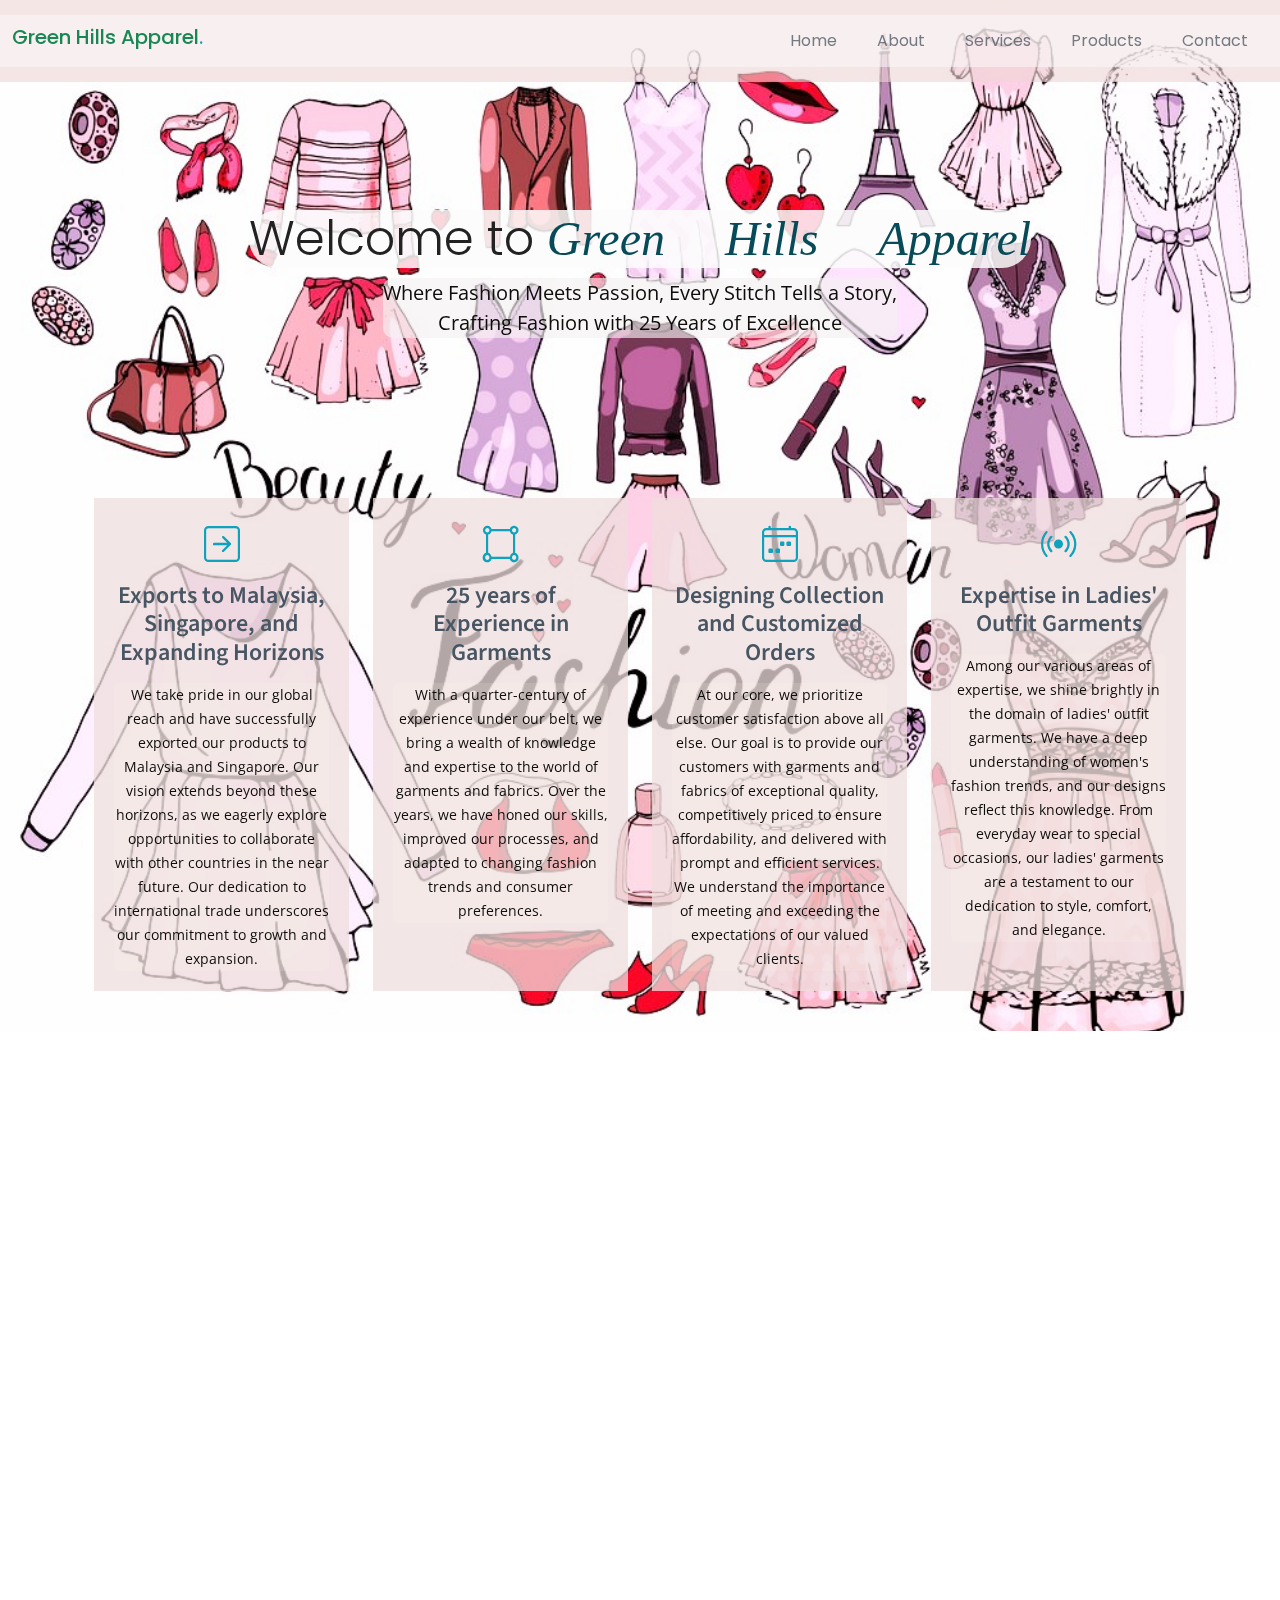
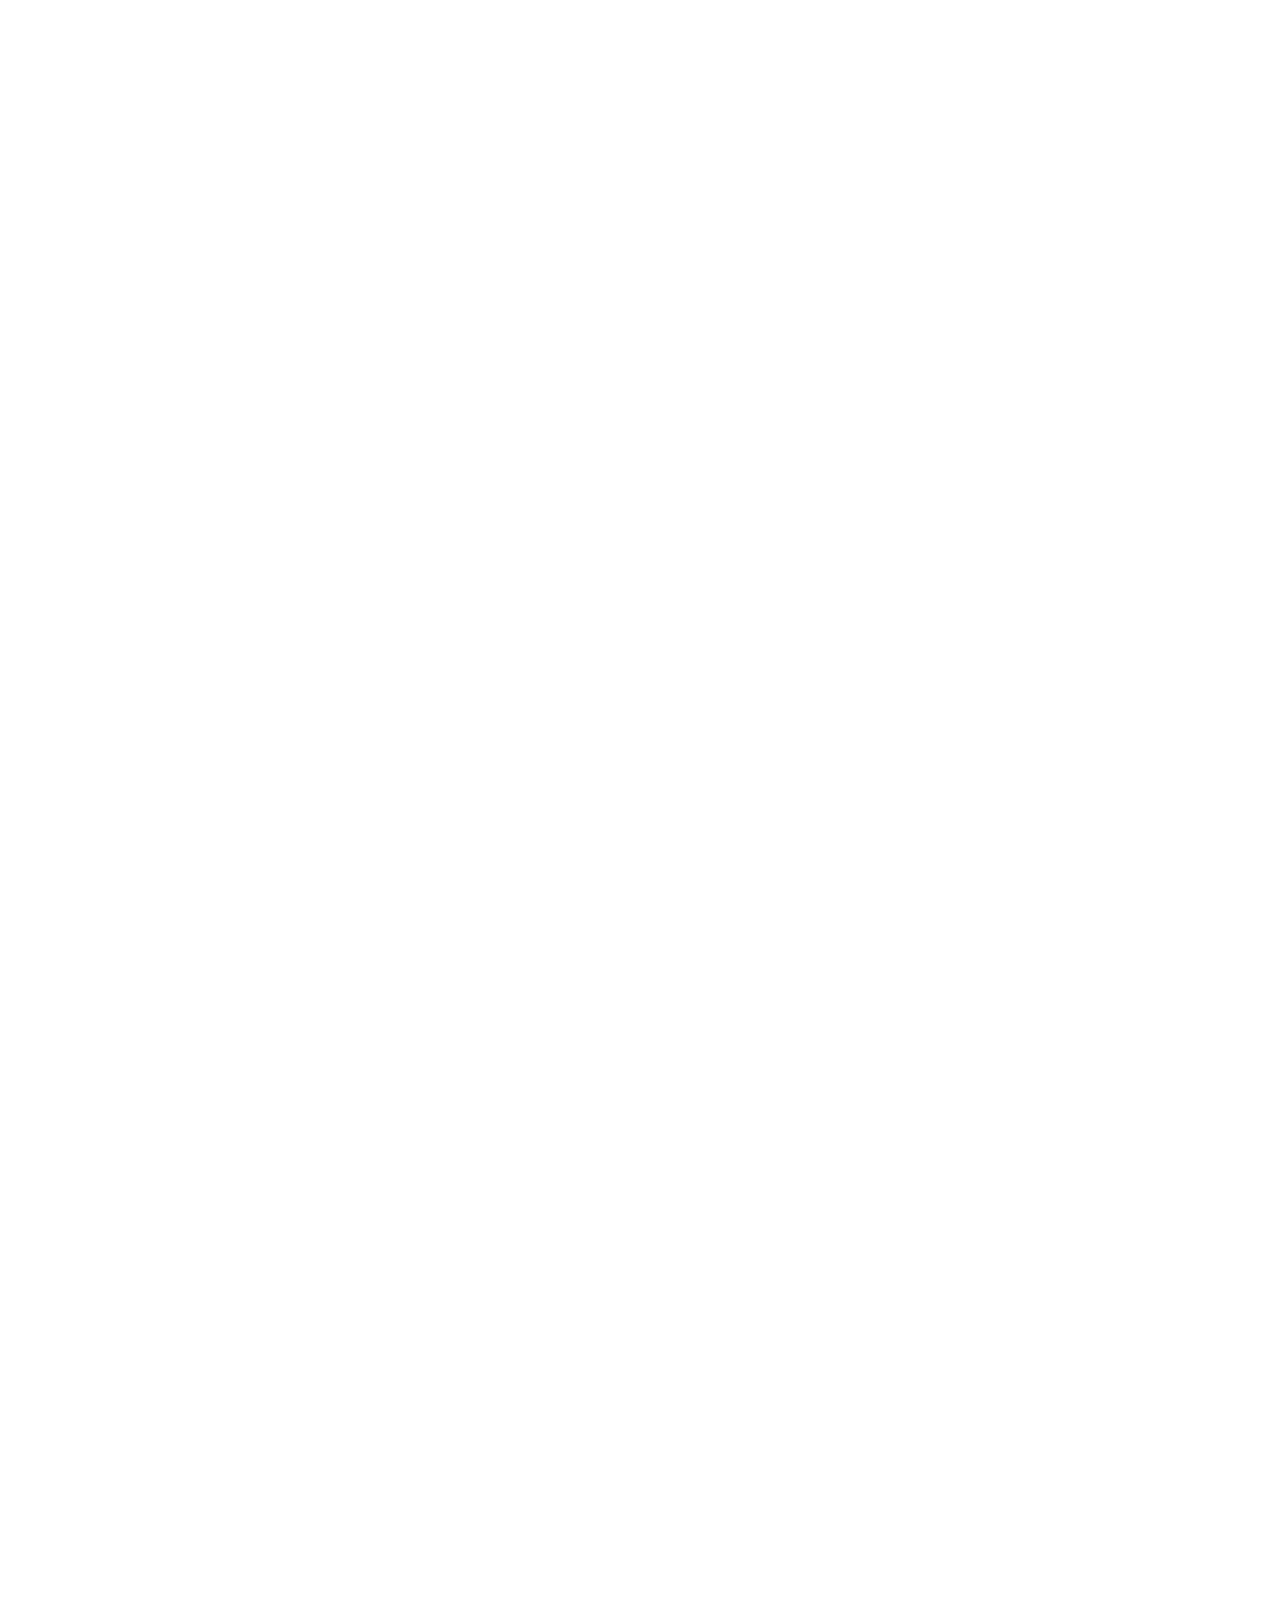
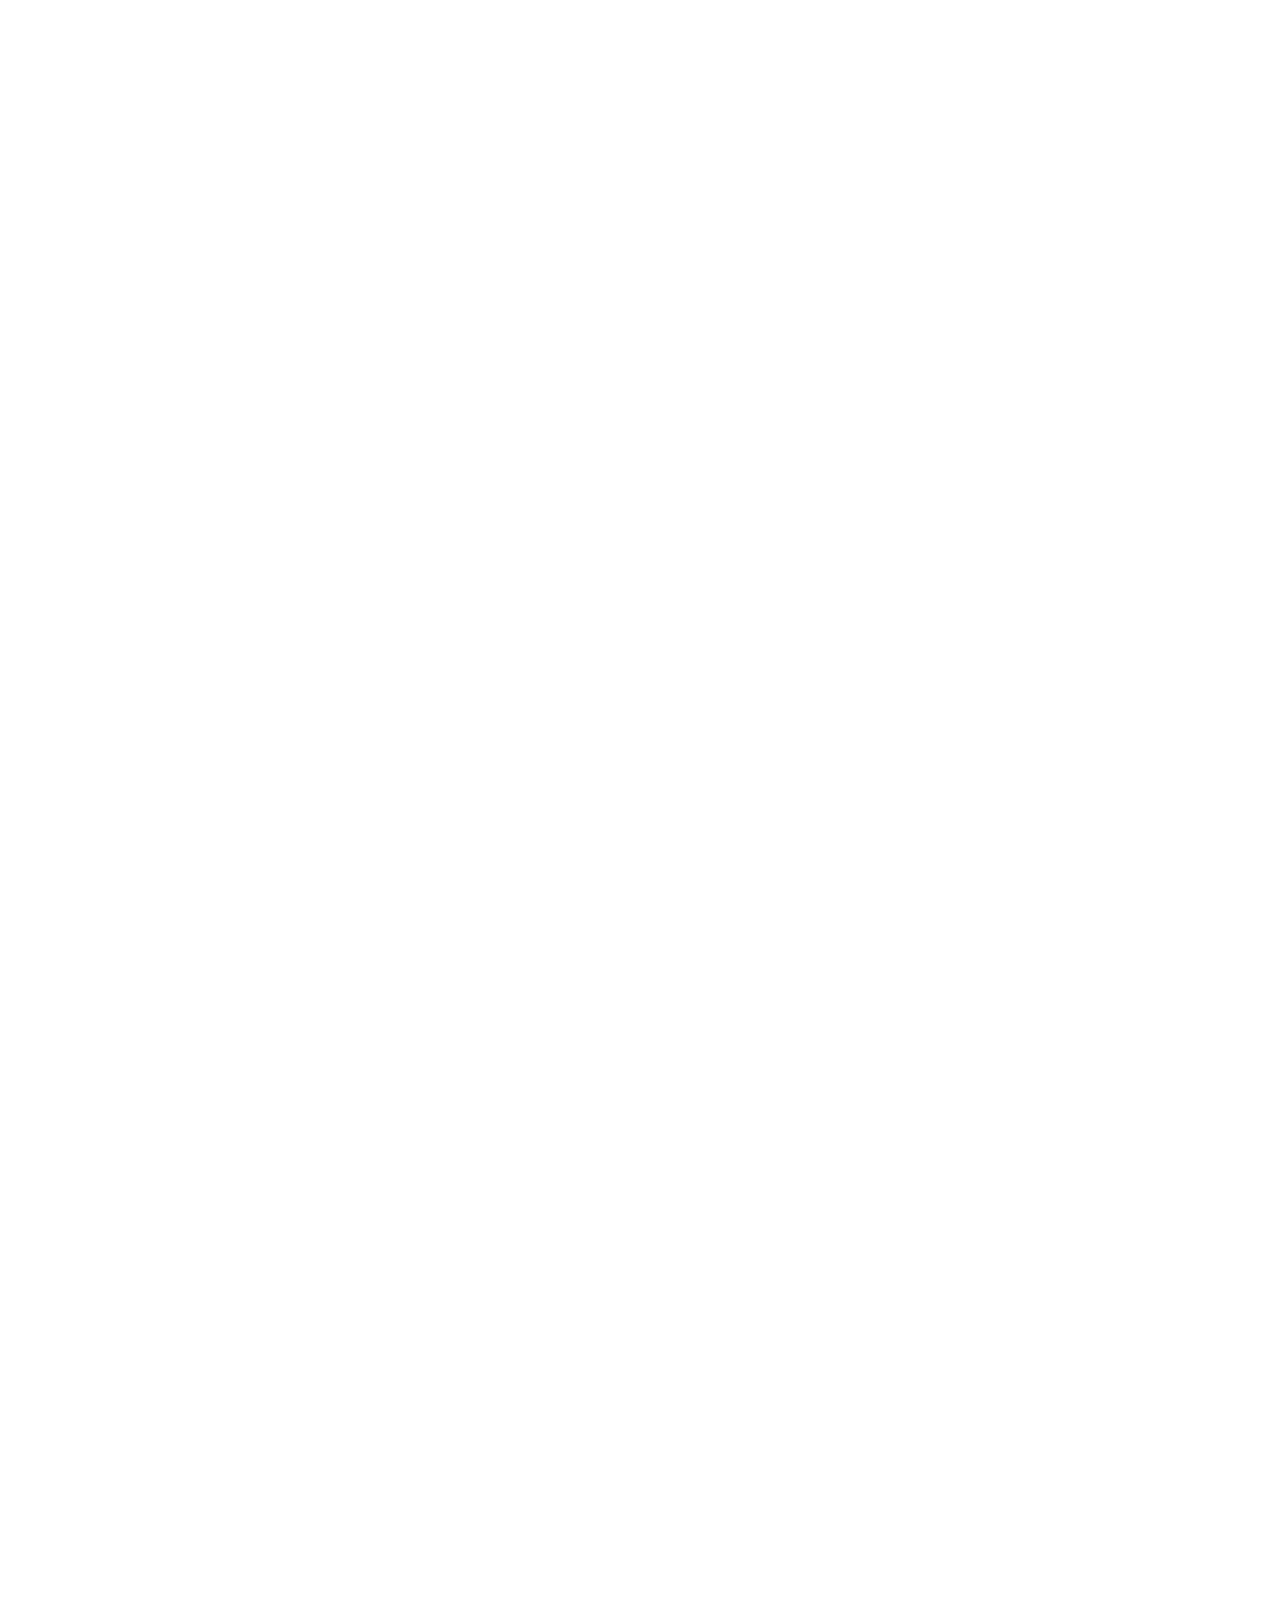
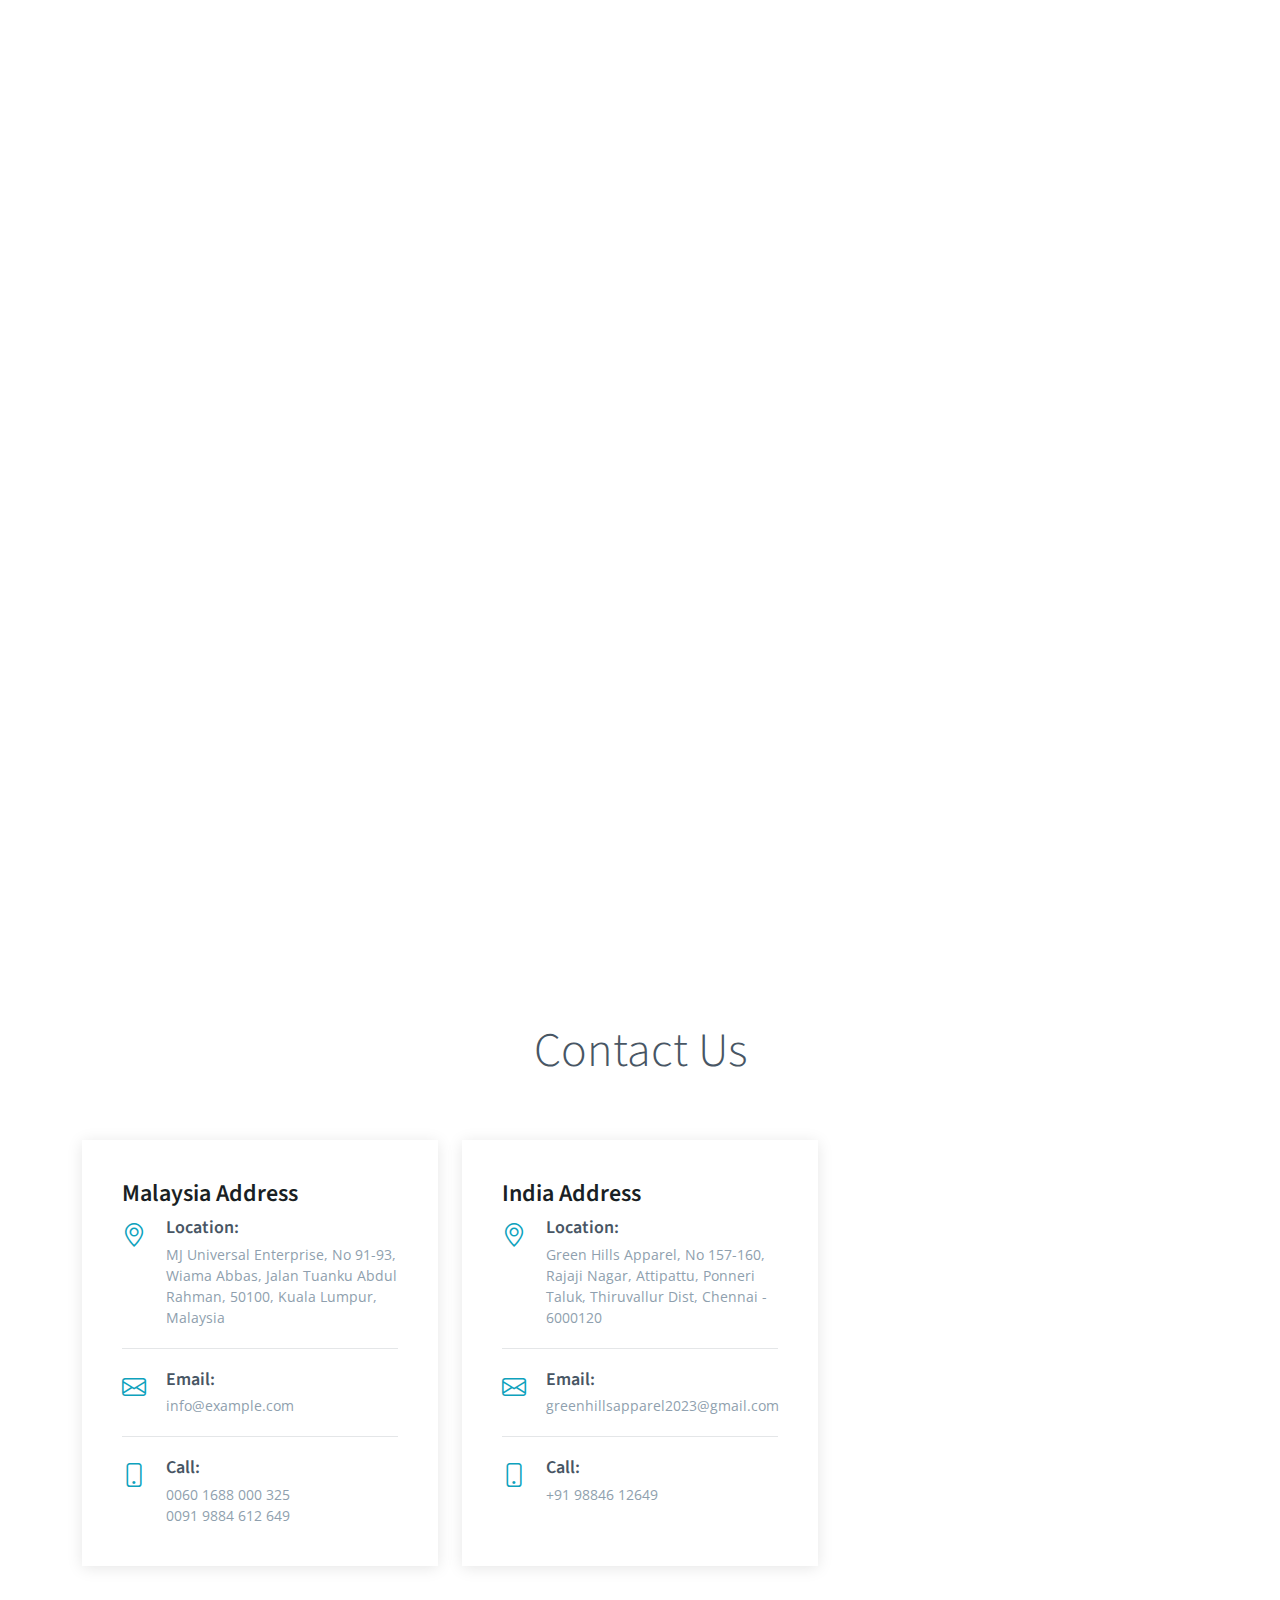
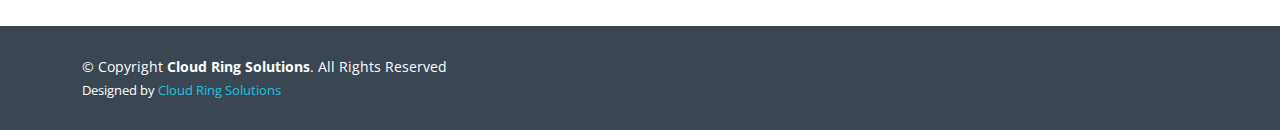
==== commit 48b5dca9: "Add files via upload" ====
--- a/index.html
+++ b/index.html
@@ -5,7 +5,7 @@
   <meta charset="utf-8">
   <meta content="width=device-width, initial-scale=1.0" name="viewport">
 
-  <title>Green Hills Apparels - Home 4</title>
+  <title>Green Hills Apparel - Home 4</title>
   <meta content="" name="description">
   <meta content="" name="keywords">
 
@@ -55,7 +55,7 @@
       <a href="index.html" class="logo d-flex align-items-center scrollto me-auto me-lg-0">
         <!-- Uncomment the line below if you also wish to use an image logo -->
         <!-- <img src="assets/img/logo.png" alt=""> -->
-        <h1>Green Hills Apparels<span>.</span></h1>
+        <h1>Green Hills Apparel<span>.</span></h1>
       </a>
 
       <nav id="navbar" class="navbar">
@@ -76,7 +76,7 @@
 
   <section id="hero-static" class="hero-static d-flex align-items-center" >
     <div class="container d-flex flex-column justify-content-center align-items-center text-center" data-aos="zoom-out" style="padding-top:150px">
-      <h2>Welcome to <span>Green Hills Apparels</span></h2>
+      <h2>Welcome to <span>Green Hills Apparel</span></h2>
       <p>Where Fashion Meets Passion, Every Stitch Tells a Story, <br>Crafting Fashion with 25 Years of Excellence</p>
     	 <div class="container position-relative" style="padding-top:150px">
         <div class="row gy-4 featured-services" data-aos="fade-up">
@@ -200,7 +200,7 @@
 
           <div class="col-lg-7">
             <h3 class="pt-0 pt-lg-5">
-			 Green Hills Apparels 
+			 Green Hills Apparel 
 			</h3>
 
             <!-- Tabs -->
@@ -585,7 +585,7 @@
         <div class="section-header">
           <h2>Our Services</h2>
           <p>
-		  At Green Hills Apparels, our services revolve around your fashion needs. With 25 years of industry experience, we offer:
+		  At Green Hills Apparel, our services revolve around your fashion needs. With 25 years of industry experience, we offer:
 		  </p>
         </div>
 
@@ -1376,7 +1376,7 @@
 
         <div class="row">
 
-          <div class="col-6">
+          <div class="col-xl-4 col-lg-4 col-md-6 d-flex">
 
             <div class="info">
               <h3>Malaysia Address</h3>
@@ -1436,7 +1436,7 @@
           </div><!-- End Contact Form -->
 
         </div>
-<div class="col-6">
+<div class="col-xl-4 col-lg-4 col-md-6 d-flex">
 
             <div class="info">
               <h3>India Address</h3>
